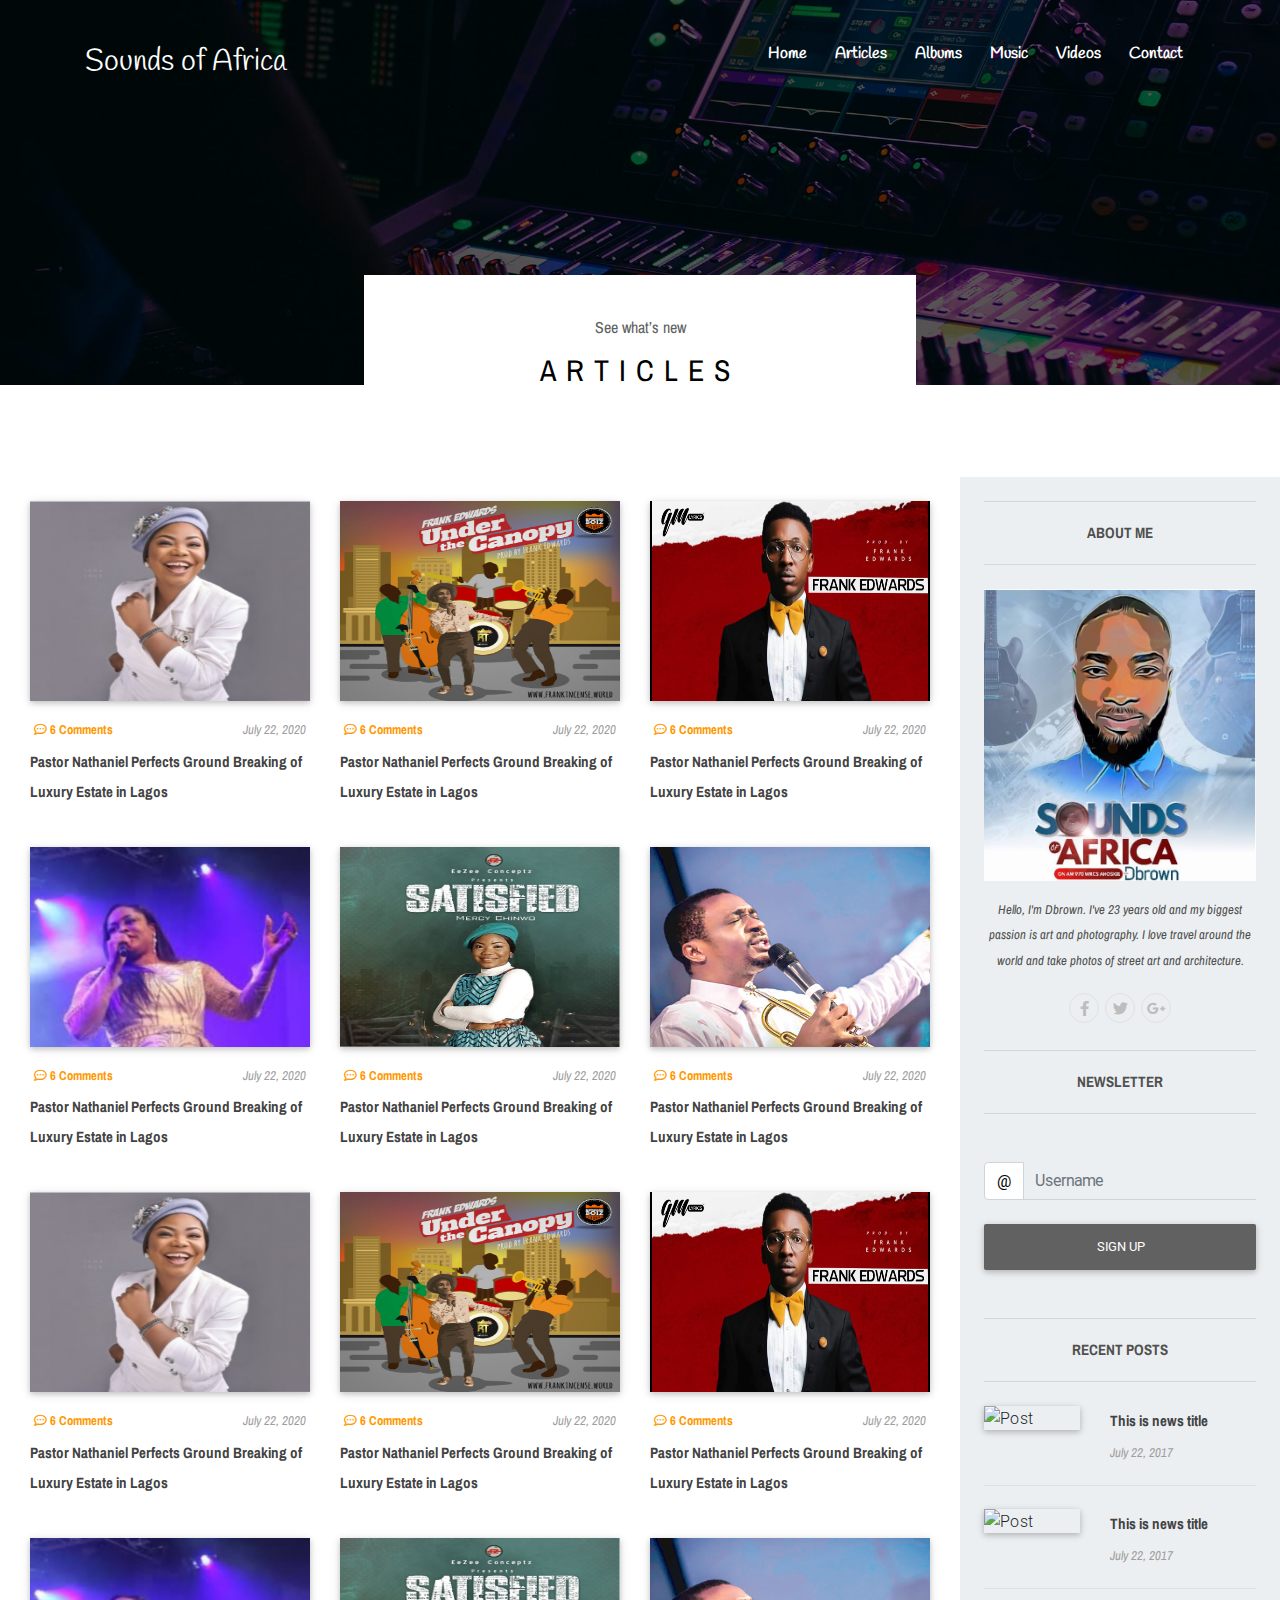
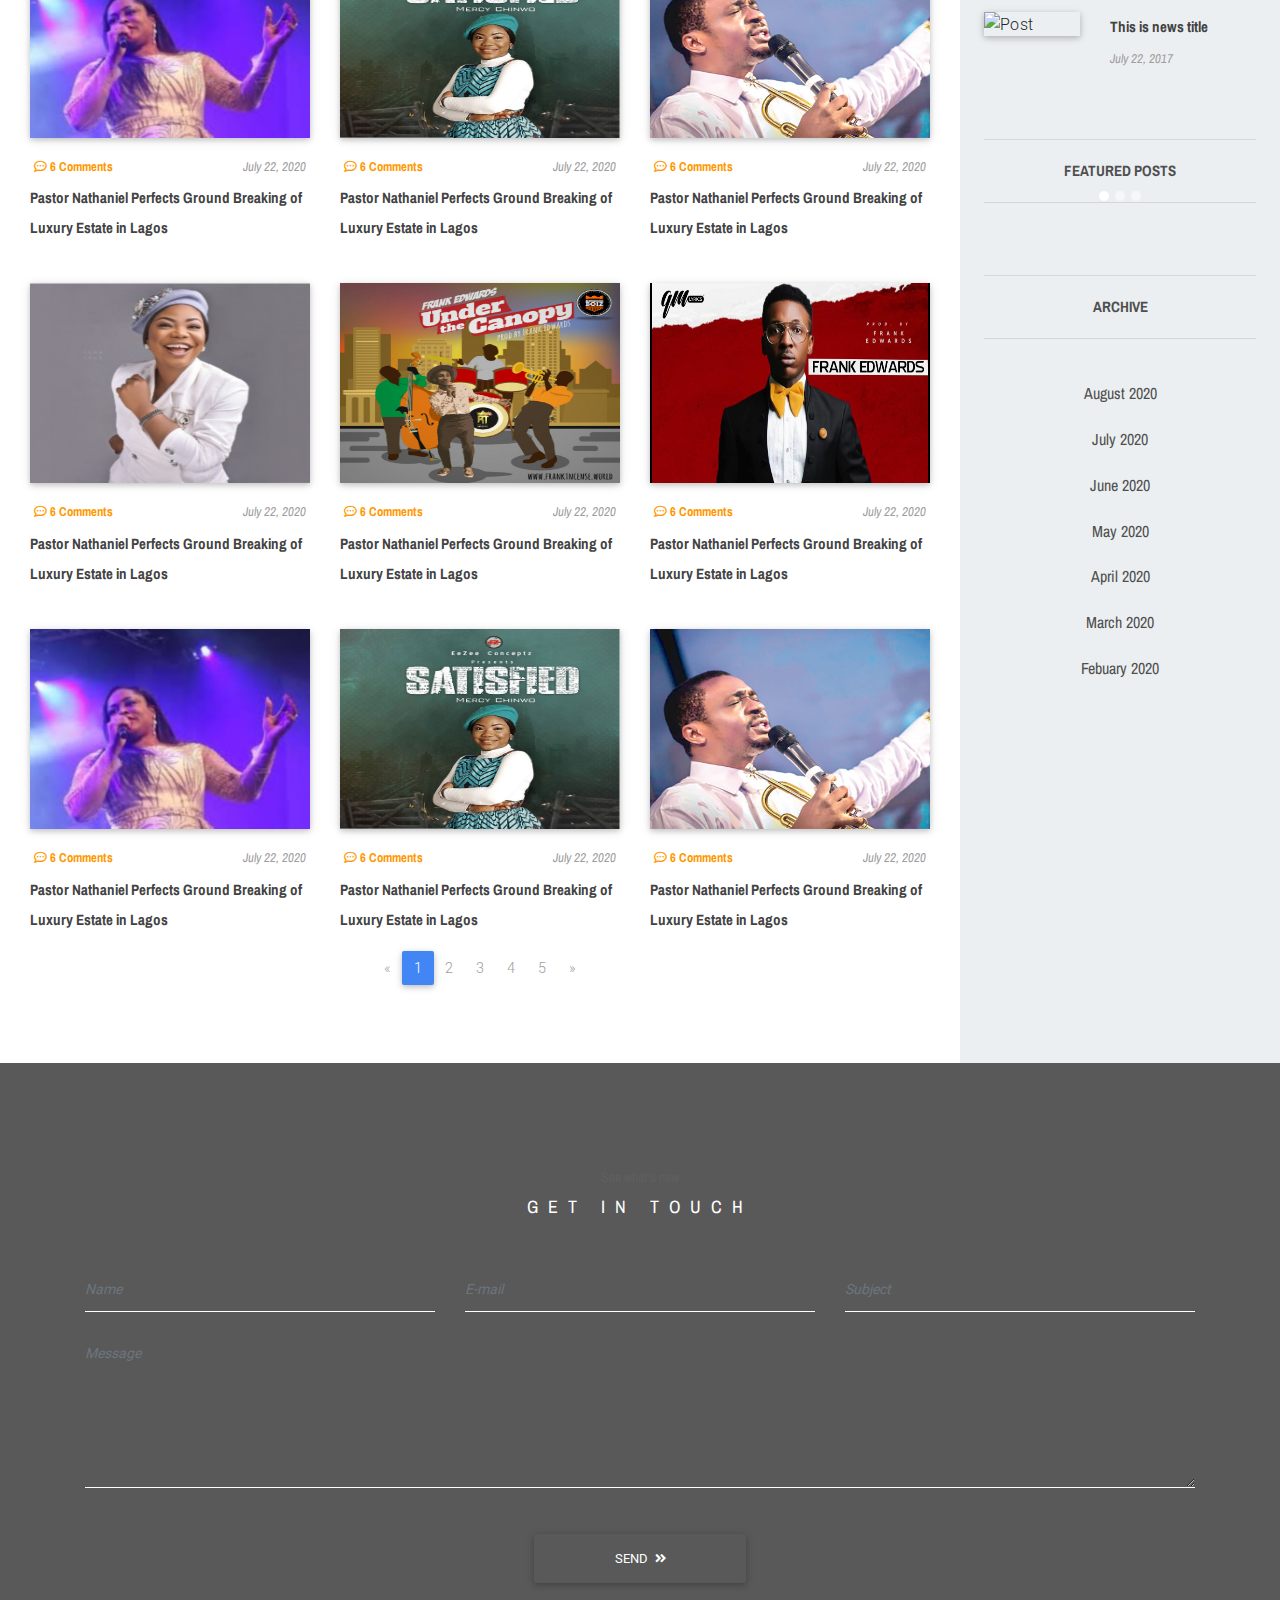
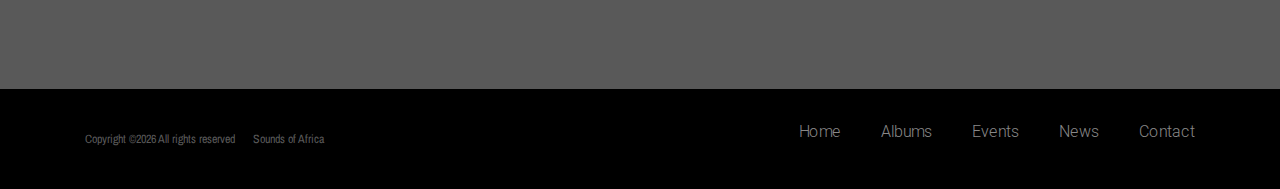
==== blog.html @ e7ff875e "African music site" ====
<!DOCTYPE html>
<html lang="en">

<head>
    <meta charset="UTF-8">
    <meta name="description" content="">
    <meta http-equiv="X-UA-Compatible" content="IE=edge">
    <meta name="viewport" content="width=device-width, initial-scale=1, shrink-to-fit=no">
    

    <!-- Title -->
    <title>Sounds of Africa</title>

    <!-- Favicon -->
    <link rel="icon" href="img/core-img/favicon.ico">

    <!-- Stylesheet -->
    <link rel="stylesheet" href="style.css">
	<link href="https://fonts.googleapis.com/css2?family=Handlee&display=swap" rel="stylesheet">
	 <!-- Font Awesome -->
  <link rel="stylesheet" href="https://use.fontawesome.com/releases/v5.11.2/css/all.css">
  <!-- Bootstrap core CSS -->
  <link href="css/bootstrap.min.css" rel="stylesheet">
  <!-- Material Design Bootstrap -->
  <link href="css/mdb.min.css" rel="stylesheet">

	<script src="https://cdnjs.cloudflare.com/ajax/libs/jquery/2.1.3/jquery.min.js"></script>
	<link href="https://fonts.googleapis.com/css2?family=Open+Sans&display=swap" rel="stylesheet">

</head>

<body style="overflow-x: hidden">
    <!-- Preloader -->
    <div class="preloader d-flex align-items-center justify-content-center">
        <div class="lds-ellipsis">
            <div></div>
            <div></div>
            <div></div>
            <div></div>
        </div>
    </div>

    <!-- ##### Header Area Start ##### -->
    <header class="header-area">
        <!-- Navbar Area -->
        <div class="soA-main-menu">
            <div class="classy-nav-container breakpoint-off">
                <div class="container">
                    <!-- Menu -->
                    <nav class="classy-navbar justify-content-between" id="soANav">

                        <!-- Nav brand -->
                        <a href="index.html" class="logo"><span style="width: 250px; color: white; font-size: 30px; font-family: 'Handlee', cursive;">Sounds of Africa</span></a>

                        <!-- Navbar Toggler -->
                        <div class="classy-navbar-toggler">
                            <span class="navbarToggler"><span></span><span></span><span></span></span>
                        </div>

                        <!-- Menu -->
                        <div class="classy-menu">

                            <!-- Close Button -->
                            <div class="classycloseIcon">
                                <div class="cross-wrap"><span class="top"></span><span class="bottom"></span></div>
                            </div>

                            <!-- Nav Start -->
                            <div class="classynav">
                                <ul >
                                    <li ><a href="index.html">Home</a></li>
                                    <li><a href="blog.html">Articles</a></li>
									<li><a href="albums-store.html">Albums</a></li>
<!--
                                    <li><a href="#">Pages</a>
                                        <ul class="dropdown">
                                            <li><a href="index.html">Home</a></li>
                                            <li><a href="albums-store.html">Albums</a></li>
                                            <li><a href="music.html">Events</a></li>
                                            <li><a href="blog.html">News</a></li>
                                            <li><a href="contact.html">Contact</a></li>
                                            <li><a href="elements.html">Elements</a></li>
                                            <li><a href="login.html">Login</a></li>
                                            <li><a href="#">Dropdown</a>
                                                <ul class="dropdown">
                                                    <li><a href="#">Even Dropdown</a></li>
                                                    <li><a href="#">Even Dropdown</a></li>
                                                    <li><a href="#">Even Dropdown</a></li>
                                                    <li><a href="#">Even Dropdown</a>
                                                        <ul class="dropdown">
                                                            <li><a href="#">Deeply Dropdown</a></li>
                                                            <li><a href="#">Deeply Dropdown</a></li>
                                                            <li><a href="#">Deeply Dropdown</a></li>
                                                            <li><a href="#">Deeply Dropdown</a></li>
                                                            <li><a href="#">Deeply Dropdown</a></li>
                                                        </ul>
                                                    </li>
                                                    <li><a href="#">Even Dropdown</a></li>
                                                </ul>
                                            </li>
                                        </ul>
                                    </li>
-->
                                    <li><a href="music.html">Music</a></li>
                                    <li><a href="videos.html">Videos</a></li>
                                    <li><a href="contact.html">Contact</a></li>
                                </ul>
								
								
<!--								removed-->

                            
                            </div>
                            <!-- Nav End -->

                        </div>
                    </nav>
                </div>
            </div>
        </div>
    </header>
    <!-- ##### Header Area End ##### -->

    <!-- ##### Breadcumb Area Start ##### -->
    <section class="breadcumb-area bg-img bg-overlay" style="background-image: url(img/bg-img/breadcumb3.jpg);">
        <div class="bradcumbContent">
            <p>See what’s new</p>
            <h2>Articles</h2>
        </div>
    </section>
    <!-- ##### Breadcumb Area End ##### -->

    <!-- ##### Blog Area Start ##### -->
    <div class="blog-area pt-4">
        <div class="container-fluid">
           
      <!-- Blog -->
      <div class="row mt-5 pt-3">

        <!-- Main listing -->
        <div class="col-lg-9 col-12 mt-1">

           <!-- Blog section -->
<div class="container blog">

      			
		  
				<div class="row text-left mb-2">
				
				
		<div class="blog-div col-xl-4 col-lg-4 col-md-4 col-sm-12">		
              <!-- Grid row -->
              <div class="row mt-4">

                <!-- Grid column -->
                <div class="col-6 col-lg-12 col-md-12 col-sm-6 ">

                  <!-- Image -->
                  <div class="view overlay z-depth-1 mb-3">
                    <img src="img/bg-img/a1.jpg" class="img-fluid" alt="Post">
                    <a href="blogpost.html">
                      <div class="mask rgba-white-slight"></div>
                    </a>
                  </div>

                </div>
                <!-- Grid column -->
				  
				 

                <!-- Second column -->
                <div class="col-6 col-lg-12 col-md-12 col-sm-6 mb-1 ">
					
					 <!-- Grid row -->
                <div class="row" style=" display: relative; ">

                  
                    <p class="orange-text text-left font-small font-weight-bold mb-1 spacing" style="margin-left: 6%">
                      <a>
                        <strong><i class="far fa-comment-dots" aria-hidden="true"></i> 6 Comments</strong>
                      </a>
                    </p>
                 
                    <p class=" font-small grey-text" style="position: absolute; right: 6%">
                      <em> July 22, 2020</em>
                    </p>
               

                </div>
                <!-- Grid row -->

                  <!-- Post data -->
                  <div class="">
                    <p class="mb-1">
                      <a href="blogpost.html" class="text-hover font-weight-bold">Pastor Nathaniel Perfects Ground Breaking of Luxury Estate in Lagos
</a>
                    </p>
                   
                  </div>

                </div>
                <!-- Second column -->

              </div>
			
			<hr class="pt-0 mt-0 d-lg-none d-md-none">
              <!-- Grid row -->
				</div>
					
					
					
					

        <div class="blog-div col-xl-4 col-lg-4 col-md-4 col-sm-12">		
              <!-- Grid row -->
              <div class="row mt-4">

                <!-- Grid column -->
                <div class="col-6 col-lg-12 col-md-12 col-sm-6 ">

                  <!-- Image -->
                  <div class="view overlay z-depth-1 mb-3">
                    <img src="img/bg-img/a3.jpg" class="img-fluid" alt="Post">
                    <a>
                      <div class="mask rgba-white-slight"></div>
                    </a>
                  </div>

                </div>
                <!-- Grid column -->
				  
				 

                <!-- Second column -->
                <div class="col-6 col-lg-12 col-md-12 col-sm-6 mb-1 ">
					
					 <!-- Grid row -->
                <div class="row" style=" display: relative; ">

                  
                    <p class="orange-text text-left font-small font-weight-bold mb-1 spacing" style="margin-left: 6%">
                      <a>
                        <strong><i class="far fa-comment-dots" aria-hidden="true"></i> 6 Comments</strong>
                      </a>
                    </p>
                 
                    <p class=" font-small grey-text" style="position: absolute; right: 6%">
                      <em> July 22, 2020</em>
                    </p>
               

                </div>
                <!-- Grid row -->

                  <!-- Post data -->
                  <div class="">
                    <p class="mb-1">
                      <a href="#!" class="text-hover font-weight-bold">Pastor Nathaniel Perfects Ground Breaking of Luxury Estate in Lagos
</a>
                    </p>
                   
                  </div>

                </div>
                <!-- Second column -->

              </div>
			
			<hr class="pt-0 mt-0 d-lg-none d-md-none">
              <!-- Grid row -->
				</div>
				
				
		<div class="blog-div col-xl-4 col-lg-4 col-md-4 col-sm-12">		
              <!-- Grid row -->
              <div class="row mt-4">

                <!-- Grid column -->
                <div class="col-6 col-lg-12 col-md-12 col-sm-6 ">

                  <!-- Image -->
                  <div class="view overlay z-depth-1 mb-3">
                    <img src="img/bg-img/Frank-Edwards.jpg" class="img-fluid" alt="Post">
                    <a>
                      <div class="mask rgba-white-slight"></div>
                    </a>
                  </div>

                </div>
                <!-- Grid column -->
				  
				 

                <!-- Second column -->
                <div class="col-6 col-lg-12 col-md-12 col-sm-6 mb-1 ">
					
					 <!-- Grid row -->
                <div class="row" style=" display: relative; ">

                  
                    <p class="orange-text text-left font-small font-weight-bold mb-1 spacing" style="margin-left: 6%">
                      <a>
                        <strong><i class="far fa-comment-dots" aria-hidden="true"></i> 6 Comments</strong>
                      </a>
                    </p>
                 
                    <p class=" font-small grey-text" style="position: absolute; right: 6%">
                      <em> July 22, 2020</em>
                    </p>
               

                </div>
                <!-- Grid row -->

                  <!-- Post data -->
                  <div class="">
                    <p class="mb-1">
                      <a href="#!" class="text-hover font-weight-bold">Pastor Nathaniel Perfects Ground Breaking of Luxury Estate in Lagos
</a>
                    </p>
                   
                  </div>

                </div>
                <!-- Second column -->

              </div>
			
			<hr class="pt-0 mt-0 d-lg-none d-md-none">
              <!-- Grid row -->
				</div>

   

              </div>
            
              <!-- Grid row -->
		  
		 
				<div class="row text-left mb-2">
				
				
		<div class="blog-div col-xl-4 col-lg-4 col-md-4 col-sm-12">		
              <!-- Grid row -->
              <div class="row mt-4">

                <!-- Grid column -->
                <div class="col-6 col-lg-12 col-md-12 col-sm-6 ">

                  <!-- Image -->
                  <div class="view overlay z-depth-1 mb-3">
                    <img src="img/bg-img/a2.jpg" class="img-fluid" alt="Post">
                    <a>
                      <div class="mask rgba-white-slight"></div>
                    </a>
                  </div>

                </div>
                <!-- Grid column -->
				  
				 

                <!-- Second column -->
                <div class="col-6 col-lg-12 col-md-12 col-sm-6 mb-1 ">
					
					 <!-- Grid row -->
                <div class="row" style=" display: relative; ">

                  
                     <p class="orange-text text-left font-small font-weight-bold mb-1 spacing" style="margin-left: 6%">
                      <a>
                        <strong><i class="far fa-comment-dots" aria-hidden="true"></i> 6 Comments</strong>
                      </a>
                    </p>
                 
                    <p class=" font-small grey-text" style="position: absolute; right: 6%">
                      <em> July 22, 2020</em>
                    </p>
               

                </div>
                <!-- Grid row -->

                  <!-- Post data -->
                  <div class="">
                    <p class="mb-1">
                      <a href="#!" class="text-hover font-weight-bold">Pastor Nathaniel Perfects Ground Breaking of Luxury Estate in Lagos
</a>
                    </p>
                   
                  </div>

                </div>
                <!-- Second column -->

              </div>
			
			<hr class="pt-0 mt-0 d-lg-none d-md-none">
              <!-- Grid row -->
				</div>
					
					
					
					

        <div class="blog-div col-xl-4 col-lg-4 col-md-4 col-sm-12">		
              <!-- Grid row -->
              <div class="row mt-4">

                <!-- Grid column -->
                <div class="col-6 col-lg-12 col-md-12 col-sm-6 ">

                  <!-- Image -->
                  <div class="view overlay z-depth-1 mb-3">
                    <img src="img/bg-img/ALBUM-Mercy-Chinwo-SATISFIED.jpg" class="img-fluid" alt="Post">
                    <a>
                      <div class="mask rgba-white-slight"></div>
                    </a>
                  </div>

                </div>
                <!-- Grid column -->
				  
				 

                <!-- Second column -->
                <div class="col-6 col-lg-12 col-md-12 col-sm-6 mb-1 ">
					
					 <!-- Grid row -->
                <div class="row" style=" display: relative; ">

                  
                    <p class="orange-text text-left font-small font-weight-bold mb-1 spacing" style="margin-left: 6%">
                      <a>
                        <strong><i class="far fa-comment-dots" aria-hidden="true"></i> 6 Comments</strong>
                      </a>
                    </p>
                 
                    <p class=" font-small grey-text" style="position: absolute; right: 6%">
                      <em> July 22, 2020</em>
                    </p>
               

                </div>
                <!-- Grid row -->

                  <!-- Post data -->
                  <div class="">
                    <p class="mb-1">
                      <a href="#!" class="text-hover font-weight-bold">Pastor Nathaniel Perfects Ground Breaking of Luxury Estate in Lagos
</a>
                    </p>
                   
                  </div>

                </div>
                <!-- Second column -->

              </div>
			
			<hr class="pt-0 mt-0 d-lg-none d-md-none">
              <!-- Grid row -->
				</div>
				
				
		<div class="blog-div col-xl-4 col-lg-4 col-md-4 col-sm-12">		
              <!-- Grid row -->
              <div class="row mt-4">

                <!-- Grid column -->
                <div class="col-6 col-lg-12 col-md-12 col-sm-6 ">

                  <!-- Image -->
                  <div class="view overlay z-depth-1 mb-3">
                    <img src="img/bg-img/Nathaniel-Bassey.jpg" class="img-fluid" alt="Post">
                    <a>
                      <div class="mask rgba-white-slight"></div>
                    </a>
                  </div>

                </div>
                <!-- Grid column -->
				  
				 

                <!-- Second column -->
                <div class="col-6 col-lg-12 col-md-12 col-sm-6 mb-1 ">
					
					 <!-- Grid row -->
                <div class="row" style=" display: relative; ">

                  
                     <p class="orange-text text-left font-small font-weight-bold mb-1 spacing" style="margin-left: 6%">
                      <a>
                        <strong><i class="far fa-comment-dots" aria-hidden="true"></i> 6 Comments</strong>
                      </a>
                    </p>
                 
                    <p class=" font-small grey-text" style="position: absolute; right: 6%">
                      <em> July 22, 2020</em>
                    </p>
               

                </div>
                <!-- Grid row -->

                  <!-- Post data -->
                  <div class="">
                    <p class="mb-1">
                      <a href="#!" class="text-hover font-weight-bold">Pastor Nathaniel Perfects Ground Breaking of Luxury Estate in Lagos
</a>
                    </p>
                   
                  </div>

                </div>
                <!-- Second column -->

              </div>
			
			<hr class="pt-0 mt-0 d-lg-none d-md-none">
              <!-- Grid row -->
				</div>

   

              </div>
            
              <!-- Grid row -->
				<div class="row text-left mb-2">
				
				
		<div class="blog-div col-xl-4 col-lg-4 col-md-4 col-sm-12">		
              <!-- Grid row -->
              <div class="row mt-4">

                <!-- Grid column -->
                <div class="col-6 col-lg-12 col-md-12 col-sm-6 ">

                  <!-- Image -->
                  <div class="view overlay z-depth-1 mb-3">
                    <img src="img/bg-img/a1.jpg" class="img-fluid" alt="Post">
                    <a>
                      <div class="mask rgba-white-slight"></div>
                    </a>
                  </div>

                </div>
                <!-- Grid column -->
				  
				 

                <!-- Second column -->
                <div class="col-6 col-lg-12 col-md-12 col-sm-6 mb-1 ">
					
					 <!-- Grid row -->
                <div class="row" style=" display: relative; ">

                  
                    <p class="orange-text text-left font-small font-weight-bold mb-1 spacing" style="margin-left: 6%">
                      <a>
                        <strong><i class="far fa-comment-dots" aria-hidden="true"></i> 6 Comments</strong>
                      </a>
                    </p>
                 
                    <p class=" font-small grey-text" style="position: absolute; right: 6%">
                      <em> July 22, 2020</em>
                    </p>
               

                </div>
                <!-- Grid row -->

                  <!-- Post data -->
                  <div class="">
                    <p class="mb-1">
                      <a href="#!" class="text-hover font-weight-bold">Pastor Nathaniel Perfects Ground Breaking of Luxury Estate in Lagos
</a>
                    </p>
                   
                  </div>

                </div>
                <!-- Second column -->

              </div>
			
			<hr class="pt-0 mt-0 d-lg-none d-md-none">
              <!-- Grid row -->
				</div>
					
					
					
					

        <div class="blog-div col-xl-4 col-lg-4 col-md-4 col-sm-12">		
              <!-- Grid row -->
              <div class="row mt-4">

                <!-- Grid column -->
                <div class="col-6 col-lg-12 col-md-12 col-sm-6 ">

                  <!-- Image -->
                  <div class="view overlay z-depth-1 mb-3">
                    <img src="img/bg-img/a3.jpg" class="img-fluid" alt="Post">
                    <a>
                      <div class="mask rgba-white-slight"></div>
                    </a>
                  </div>

                </div>
                <!-- Grid column -->
				  
				 

                <!-- Second column -->
                <div class="col-6 col-lg-12 col-md-12 col-sm-6 mb-1 ">
					
					 <!-- Grid row -->
                <div class="row" style=" display: relative; ">

                  
                    <p class="orange-text text-left font-small font-weight-bold mb-1 spacing" style="margin-left: 6%">
                      <a>
                        <strong><i class="far fa-comment-dots" aria-hidden="true"></i> 6 Comments</strong>
                      </a>
                    </p>
                 
                    <p class=" font-small grey-text" style="position: absolute; right: 6%">
                      <em> July 22, 2020</em>
                    </p>
               

                </div>
                <!-- Grid row -->

                  <!-- Post data -->
                  <div class="">
                    <p class="mb-1">
                      <a href="#!" class="text-hover font-weight-bold">Pastor Nathaniel Perfects Ground Breaking of Luxury Estate in Lagos
</a>
                    </p>
                   
                  </div>

                </div>
                <!-- Second column -->

              </div>
			
			<hr class="pt-0 mt-0 d-lg-none d-md-none">
              <!-- Grid row -->
				</div>
				
				
		<div class="blog-div col-xl-4 col-lg-4 col-md-4 col-sm-12">		
              <!-- Grid row -->
              <div class="row mt-4">

                <!-- Grid column -->
                <div class="col-6 col-lg-12 col-md-12 col-sm-6 ">

                  <!-- Image -->
                  <div class="view overlay z-depth-1 mb-3">
                    <img src="img/bg-img/Frank-Edwards.jpg" class="img-fluid" alt="Post">
                    <a>
                      <div class="mask rgba-white-slight"></div>
                    </a>
                  </div>

                </div>
                <!-- Grid column -->
				  
				 

                <!-- Second column -->
                <div class="col-6 col-lg-12 col-md-12 col-sm-6 mb-1 ">
					
					 <!-- Grid row -->
                <div class="row" style=" display: relative; ">

                  
                    <p class="orange-text text-left font-small font-weight-bold mb-1 spacing" style="margin-left: 6%">
                      <a>
                        <strong><i class="far fa-comment-dots" aria-hidden="true"></i> 6 Comments</strong>
                      </a>
                    </p>
                 
                    <p class=" font-small grey-text" style="position: absolute; right: 6%">
                      <em> July 22, 2020</em>
                    </p>
               

                </div>
                <!-- Grid row -->

                  <!-- Post data -->
                  <div class="">
                    <p class="mb-1">
                      <a href="#!" class="text-hover font-weight-bold">Pastor Nathaniel Perfects Ground Breaking of Luxury Estate in Lagos
</a>
                    </p>
                   
                  </div>

                </div>
                <!-- Second column -->

              </div>
			
			<hr class="pt-0 mt-0 d-lg-none d-md-none">
              <!-- Grid row -->
				</div>

   

              </div>
            
              <!-- Grid row -->
		  
		 
				<div class="row text-left mb-2">
				
				
		<div class="blog-div col-xl-4 col-lg-4 col-md-4 col-sm-12">		
              <!-- Grid row -->
              <div class="row mt-4">

                <!-- Grid column -->
                <div class="col-6 col-lg-12 col-md-12 col-sm-6 ">

                  <!-- Image -->
                  <div class="view overlay z-depth-1 mb-3">
                    <img src="img/bg-img/a2.jpg" class="img-fluid" alt="Post">
                    <a>
                      <div class="mask rgba-white-slight"></div>
                    </a>
                  </div>

                </div>
                <!-- Grid column -->
				  
				 

                <!-- Second column -->
                <div class="col-6 col-lg-12 col-md-12 col-sm-6 mb-1 ">
					
					 <!-- Grid row -->
                <div class="row" style=" display: relative; ">

                  
                     <p class="orange-text text-left font-small font-weight-bold mb-1 spacing" style="margin-left: 6%">
                      <a>
                        <strong><i class="far fa-comment-dots" aria-hidden="true"></i> 6 Comments</strong>
                      </a>
                    </p>
                 
                    <p class=" font-small grey-text" style="position: absolute; right: 6%">
                      <em> July 22, 2020</em>
                    </p>
               

                </div>
                <!-- Grid row -->

                  <!-- Post data -->
                  <div class="">
                    <p class="mb-1">
                      <a href="#!" class="text-hover font-weight-bold">Pastor Nathaniel Perfects Ground Breaking of Luxury Estate in Lagos
</a>
                    </p>
                   
                  </div>

                </div>
                <!-- Second column -->

              </div>
			
			<hr class="pt-0 mt-0 d-lg-none d-md-none">
              <!-- Grid row -->
				</div>
					
					
					
					

        <div class="blog-div col-xl-4 col-lg-4 col-md-4 col-sm-12">		
              <!-- Grid row -->
              <div class="row mt-4">

                <!-- Grid column -->
                <div class="col-6 col-lg-12 col-md-12 col-sm-6 ">

                  <!-- Image -->
                  <div class="view overlay z-depth-1 mb-3">
                    <img src="img/bg-img/ALBUM-Mercy-Chinwo-SATISFIED.jpg" class="img-fluid" alt="Post">
                    <a>
                      <div class="mask rgba-white-slight"></div>
                    </a>
                  </div>

                </div>
                <!-- Grid column -->
				  
				 

                <!-- Second column -->
                <div class="col-6 col-lg-12 col-md-12 col-sm-6 mb-1 ">
					
					 <!-- Grid row -->
                <div class="row" style=" display: relative; ">

                  
                    <p class="orange-text text-left font-small font-weight-bold mb-1 spacing" style="margin-left: 6%">
                      <a>
                        <strong><i class="far fa-comment-dots" aria-hidden="true"></i> 6 Comments</strong>
                      </a>
                    </p>
                 
                    <p class=" font-small grey-text" style="position: absolute; right: 6%">
                      <em> July 22, 2020</em>
                    </p>
               

                </div>
                <!-- Grid row -->

                  <!-- Post data -->
                  <div class="">
                    <p class="mb-1">
                      <a href="#!" class="text-hover font-weight-bold">Pastor Nathaniel Perfects Ground Breaking of Luxury Estate in Lagos
</a>
                    </p>
                   
                  </div>

                </div>
                <!-- Second column -->

              </div>
			
			<hr class="pt-0 mt-0 d-lg-none d-md-none">
              <!-- Grid row -->
				</div>
				
				
		<div class="blog-div col-xl-4 col-lg-4 col-md-4 col-sm-12">		
              <!-- Grid row -->
              <div class="row mt-4">

                <!-- Grid column -->
                <div class="col-6 col-lg-12 col-md-12 col-sm-6 ">

                  <!-- Image -->
                  <div class="view overlay z-depth-1 mb-3">
                    <img src="img/bg-img/Nathaniel-Bassey.jpg" class="img-fluid" alt="Post">
                    <a>
                      <div class="mask rgba-white-slight"></div>
                    </a>
                  </div>

                </div>
                <!-- Grid column -->
				  
				 

                <!-- Second column -->
                <div class="col-6 col-lg-12 col-md-12 col-sm-6 mb-1 ">
					
					 <!-- Grid row -->
                <div class="row" style=" display: relative; ">

                  
                     <p class="orange-text text-left font-small font-weight-bold mb-1 spacing" style="margin-left: 6%">
                      <a>
                        <strong><i class="far fa-comment-dots" aria-hidden="true"></i> 6 Comments</strong>
                      </a>
                    </p>
                 
                    <p class=" font-small grey-text" style="position: absolute; right: 6%">
                      <em> July 22, 2020</em>
                    </p>
               

                </div>
                <!-- Grid row -->

                  <!-- Post data -->
                  <div class="">
                    <p class="mb-1">
                      <a href="#!" class="text-hover font-weight-bold">Pastor Nathaniel Perfects Ground Breaking of Luxury Estate in Lagos
</a>
                    </p>
                   
                  </div>

                </div>
                <!-- Second column -->

              </div>
			
			<hr class="pt-0 mt-0 d-lg-none d-md-none">
              <!-- Grid row -->
				</div>

   

              </div>
            
              <!-- Grid row -->
		  
              <!-- Grid row -->
				<div class="row text-left mb-2">
				
				
		<div class="blog-div col-xl-4 col-lg-4 col-md-4 col-sm-12">		
              <!-- Grid row -->
              <div class="row mt-4">

                <!-- Grid column -->
                <div class="col-6 col-lg-12 col-md-12 col-sm-6 ">

                  <!-- Image -->
                  <div class="view overlay z-depth-1 mb-3">
                    <img src="img/bg-img/a1.jpg" class="img-fluid" alt="Post">
                    <a>
                      <div class="mask rgba-white-slight"></div>
                    </a>
                  </div>

                </div>
                <!-- Grid column -->
				  
				 

                <!-- Second column -->
                <div class="col-6 col-lg-12 col-md-12 col-sm-6 mb-1 ">
					
					 <!-- Grid row -->
                <div class="row" style=" display: relative; ">

                  
                    <p class="orange-text text-left font-small font-weight-bold mb-1 spacing" style="margin-left: 6%">
                      <a>
                        <strong><i class="far fa-comment-dots" aria-hidden="true"></i> 6 Comments</strong>
                      </a>
                    </p>
                 
                    <p class=" font-small grey-text" style="position: absolute; right: 6%">
                      <em> July 22, 2020</em>
                    </p>
               

                </div>
                <!-- Grid row -->

                  <!-- Post data -->
                  <div class="">
                    <p class="mb-1">
                      <a href="#!" class="text-hover font-weight-bold">Pastor Nathaniel Perfects Ground Breaking of Luxury Estate in Lagos
</a>
                    </p>
                   
                  </div>

                </div>
                <!-- Second column -->

              </div>
			
			<hr class="pt-0 mt-0 d-lg-none d-md-none">
              <!-- Grid row -->
				</div>
					
					
					
					

        <div class="blog-div col-xl-4 col-lg-4 col-md-4 col-sm-12">		
              <!-- Grid row -->
              <div class="row mt-4">

                <!-- Grid column -->
                <div class="col-6 col-lg-12 col-md-12 col-sm-6 ">

                  <!-- Image -->
                  <div class="view overlay z-depth-1 mb-3">
                    <img src="img/bg-img/a3.jpg" class="img-fluid" alt="Post">
                    <a>
                      <div class="mask rgba-white-slight"></div>
                    </a>
                  </div>

                </div>
                <!-- Grid column -->
				  
				 

                <!-- Second column -->
                <div class="col-6 col-lg-12 col-md-12 col-sm-6 mb-1 ">
					
					 <!-- Grid row -->
                <div class="row" style=" display: relative; ">

                  
                    <p class="orange-text text-left font-small font-weight-bold mb-1 spacing" style="margin-left: 6%">
                      <a>
                        <strong><i class="far fa-comment-dots" aria-hidden="true"></i> 6 Comments</strong>
                      </a>
                    </p>
                 
                    <p class=" font-small grey-text" style="position: absolute; right: 6%">
                      <em> July 22, 2020</em>
                    </p>
               

                </div>
                <!-- Grid row -->

                  <!-- Post data -->
                  <div class="">
                    <p class="mb-1">
                      <a href="#!" class="text-hover font-weight-bold">Pastor Nathaniel Perfects Ground Breaking of Luxury Estate in Lagos
</a>
                    </p>
                   
                  </div>

                </div>
                <!-- Second column -->

              </div>
			
			<hr class="pt-0 mt-0 d-lg-none d-md-none">
              <!-- Grid row -->
				</div>
				
				
		<div class="blog-div col-xl-4 col-lg-4 col-md-4 col-sm-12">		
              <!-- Grid row -->
              <div class="row mt-4">

                <!-- Grid column -->
                <div class="col-6 col-lg-12 col-md-12 col-sm-6 ">

                  <!-- Image -->
                  <div class="view overlay z-depth-1 mb-3">
                    <img src="img/bg-img/Frank-Edwards.jpg" class="img-fluid" alt="Post">
                    <a>
                      <div class="mask rgba-white-slight"></div>
                    </a>
                  </div>

                </div>
                <!-- Grid column -->
				  
				 

                <!-- Second column -->
                <div class="col-6 col-lg-12 col-md-12 col-sm-6 mb-1 ">
					
					 <!-- Grid row -->
                <div class="row" style=" display: relative; ">

                  
                    <p class="orange-text text-left font-small font-weight-bold mb-1 spacing" style="margin-left: 6%">
                      <a>
                        <strong><i class="far fa-comment-dots" aria-hidden="true"></i> 6 Comments</strong>
                      </a>
                    </p>
                 
                    <p class=" font-small grey-text" style="position: absolute; right: 6%">
                      <em> July 22, 2020</em>
                    </p>
               

                </div>
                <!-- Grid row -->

                  <!-- Post data -->
                  <div class="">
                    <p class="mb-1">
                      <a href="#!" class="text-hover font-weight-bold">Pastor Nathaniel Perfects Ground Breaking of Luxury Estate in Lagos
</a>
                    </p>
                   
                  </div>

                </div>
                <!-- Second column -->

              </div>
			
			<hr class="pt-0 mt-0 d-lg-none d-md-none">
              <!-- Grid row -->
				</div>

   

              </div>
            
              <!-- Grid row -->
		  
		 
				<div class="row text-left mb-2">
				
				
		<div class="blog-div col-xl-4 col-lg-4 col-md-4 col-sm-12">		
              <!-- Grid row -->
              <div class="row mt-4">

                <!-- Grid column -->
                <div class="col-6 col-lg-12 col-md-12 col-sm-6 ">

                  <!-- Image -->
                  <div class="view overlay z-depth-1 mb-3">
                    <img src="img/bg-img/a2.jpg" class="img-fluid" alt="Post">
                    <a>
                      <div class="mask rgba-white-slight"></div>
                    </a>
                  </div>

                </div>
                <!-- Grid column -->
				  
				 

                <!-- Second column -->
                <div class="col-6 col-lg-12 col-md-12 col-sm-6 mb-1 ">
					
					 <!-- Grid row -->
                <div class="row" style=" display: relative; ">

                  
                     <p class="orange-text text-left font-small font-weight-bold mb-1 spacing" style="margin-left: 6%">
                      <a>
                        <strong><i class="far fa-comment-dots" aria-hidden="true"></i> 6 Comments</strong>
                      </a>
                    </p>
                 
                    <p class=" font-small grey-text" style="position: absolute; right: 6%">
                      <em> July 22, 2020</em>
                    </p>
               

                </div>
                <!-- Grid row -->

                  <!-- Post data -->
                  <div class="">
                    <p class="mb-1">
                      <a href="#!" class="text-hover font-weight-bold">Pastor Nathaniel Perfects Ground Breaking of Luxury Estate in Lagos
</a>
                    </p>
                   
                  </div>

                </div>
                <!-- Second column -->

              </div>
			
			<hr class="pt-0 mt-0 d-lg-none d-md-none">
              <!-- Grid row -->
				</div>
					
					
					
					

        <div class="blog-div col-xl-4 col-lg-4 col-md-4 col-sm-12">		
              <!-- Grid row -->
              <div class="row mt-4">

                <!-- Grid column -->
                <div class="col-6 col-lg-12 col-md-12 col-sm-6 ">

                  <!-- Image -->
                  <div class="view overlay z-depth-1 mb-3">
                    <img src="img/bg-img/ALBUM-Mercy-Chinwo-SATISFIED.jpg" class="img-fluid" alt="Post">
                    <a>
                      <div class="mask rgba-white-slight"></div>
                    </a>
                  </div>

                </div>
                <!-- Grid column -->
				  
				 

                <!-- Second column -->
                <div class="col-6 col-lg-12 col-md-12 col-sm-6 mb-1 ">
					
					 <!-- Grid row -->
                <div class="row" style=" display: relative; ">

                  
                    <p class="orange-text text-left font-small font-weight-bold mb-1 spacing" style="margin-left: 6%">
                      <a>
                        <strong><i class="far fa-comment-dots" aria-hidden="true"></i> 6 Comments</strong>
                      </a>
                    </p>
                 
                    <p class=" font-small grey-text" style="position: absolute; right: 6%">
                      <em> July 22, 2020</em>
                    </p>
               

                </div>
                <!-- Grid row -->

                  <!-- Post data -->
                  <div class="">
                    <p class="mb-1">
                      <a href="#!" class="text-hover font-weight-bold">Pastor Nathaniel Perfects Ground Breaking of Luxury Estate in Lagos
</a>
                    </p>
                   
                  </div>

                </div>
                <!-- Second column -->

              </div>
			
			<hr class="pt-0 mt-0 d-lg-none d-md-none">
              <!-- Grid row -->
				</div>
				
				
		<div class="blog-div col-xl-4 col-lg-4 col-md-4 col-sm-12">		
              <!-- Grid row -->
              <div class="row mt-4">

                <!-- Grid column -->
                <div class="col-6 col-lg-12 col-md-12 col-sm-6 ">

                  <!-- Image -->
                  <div class="view overlay z-depth-1 mb-3">
                    <img src="img/bg-img/Nathaniel-Bassey.jpg" class="img-fluid" alt="Post">
                    <a>
                      <div class="mask rgba-white-slight"></div>
                    </a>
                  </div>

                </div>
                <!-- Grid column -->
				  
				 

                <!-- Second column -->
                <div class="col-6 col-lg-12 col-md-12 col-sm-6 mb-1 ">
					
					 <!-- Grid row -->
                <div class="row" style=" display: relative; ">

                  
                     <p class="orange-text text-left font-small font-weight-bold mb-1 spacing" style="margin-left: 6%">
                      <a>
                        <strong><i class="far fa-comment-dots" aria-hidden="true"></i> 6 Comments</strong>
                      </a>
                    </p>
                 
                    <p class=" font-small grey-text" style="position: absolute; right: 6%">
                      <em> July 22, 2020</em>
                    </p>
               

                </div>
                <!-- Grid row -->

                  <!-- Post data -->
                  <div class="">
                    <p class="mb-1">
                      <a href="#!" class="text-hover font-weight-bold">Pastor Nathaniel Perfects Ground Breaking of Luxury Estate in Lagos
</a>
                    </p>
                   
                  </div>

                </div>
                <!-- Second column -->

              </div>
			
			<hr class="pt-0 mt-0 d-lg-none d-md-none">
              <!-- Grid row -->
				</div>

   

              </div>
            
              <!-- Grid row -->
		  
		 	
				

            </div>
            <!-- Grid column -->
    <!-- Blog section -->

          <!-- Pagination dark grey -->
          <nav class="mb-5 pb-2">
            <ul class="pagination pg-darkgrey flex-center">
              <!-- Arrow left -->
              <li class="page-item">
                <a class="page-link grey-text" aria-label="Previous">
                  <span aria-hidden="true">&laquo;</span>
                  <span class="sr-only">Previous</span>
                </a>
              </li>

              <!-- Numbers -->
              <li class="page-item active">
                <a class="page-link">1</a>
              </li>
              <li class="page-item">
                <a class="page-link grey-text">2</a>
              </li>
              <li class="page-item">
                <a class="page-link grey-text">3</a>
              </li>
              <li class="page-item">
                <a class="page-link grey-text">4</a>
              </li>
              <li class="page-item">
                <a class="page-link grey-text">5</a>
              </li>

              <!-- Arrow right -->
              <li class="page-item">
                <a class="page-link grey-text" aria-label="Next">
                  <span aria-hidden="true">&raquo;</span>
                  <span class="sr-only">Next</span>
                </a>
              </li>
            </ul>
          </nav>
          <!-- Pagination dark grey -->

        </div>
        <!-- Main listing -->

        <!-- Sidebar -->
        <div class="col-lg-3 col-12 px-4 mt-1 blue-grey lighten-5">

          <!-- Author -->
          <section class="mb-4">

            <hr class="mt-4">
            <p class="font-weight-bold dark-grey-text text-center spacing">
              <strong>ABOUT ME</strong>
            </p>
            <hr>

            <!-- Avatar -->
            <div class="flex-center mt-4">
              <img src="img/bg-img/mypic2.jpg" class="img-fluid img-author">
            </div>

            <!-- Description -->
            <p class="mt-3 dark-grey-text font-small text-center">
              <em>Hello, I'm Dbrown. I've 23 years old and my biggest passion is art and photography. I love
                travel around the world and take photos of street art and architecture.</em>
            </p>

            <ul class="list-unstyled list-inline-item circle-icons list-unstyled flex-center">
              <!-- Facebook -->
              <li>
                <a class="fb-ic">
                  <i class="fab fa-facebook-f"> </i>
                </a>
              </li>
              <!-- Twitter -->
              <li>
                <a class="tw-ic">
                  <i class="fab fa-twitter"> </i>
                </a>
              </li>
              <!-- Google + -->
              <li>
                <a class="gplus-ic">
                  <i class="fab fa-google-plus-g"> </i>
                </a>
              </li>
            </ul>

          </section>
          <!-- Author -->

         

          <!-- Title -->
          <hr>
          <p class="font-weight-bold dark-grey-text text-center spacing">
            <strong>NEWSLETTER</strong>
          </p>
          <hr>

          <!-- Newsletter -->
          <section class="mb-5">

            <!-- Grid row -->
            <div class="row mt-4">

              <!-- Grid column -->
              <div class="col-md-12">

                <div class="input-group md-form form-sm form-3 pl-0">
                  <div class="input-group-prepend">
                    <span class="input-group-text white black-text" id="basic-addon9">@</span>
                  </div>
                  <input type="text" class="form-control mt-0 black-border rgba-white-strong" placeholder="Username"
                    aria-describedby="basic-addon9">
                </div>

                <button type="button" class="btn btn-grey btn-block mt-4">Sign up</button>

              </div>
              <!-- Grid column -->

            </div>
            <!-- Grid row -->

          </section>
          <!-- Newsletter -->

          <!-- Title -->
          <hr>
          <p class="font-weight-bold dark-grey-text text-center spacing">
            <strong>RECENT POSTS</strong>
          </p>
          <hr>
          <!-- Section: Recent posts -->
          <section class="section mb-5">

            <div class="post-border">

              <!-- Grid row -->
              <div class="row mt-4">

                <!-- Grid column -->
                <div class="col-5">

                  <!-- Image -->
                  <div class="view overlay z-depth-1 mb-3">
                    <img src="https://mdbootstrap.com/img/Photos/Others/project1.jpg" class="img-fluid" alt="Post">
                    <a>
                      <div class="mask rgba-white-slight"></div>
                    </a>
                  </div>

                </div>
                <!-- Grid column -->

                <!-- Second column -->
                <div class="col-7 mb-1">

                  <!-- Post data -->
                  <div class="">
                    <p class="mb-1">
                      <a href="#!" class="text-hover font-weight-bold">This is news title</a>
                    </p>
                    <p class="font-small grey-text">
                      <em>July 22, 2017</em>
                    </p>
                  </div>

                </div>
                <!-- Second column -->

              </div>
              <!-- Grid row -->

            </div>

            <div class="post-border">

              <!-- Grid row -->
              <div class="row">

                <!-- Grid column -->
                <div class="col-5">

                  <!-- Image -->
                  <div class="view overlay z-depth-1 mb-3">
                    <img src="https://mdbootstrap.com/img/Photos/Others/photo3.jpg" class="img-fluid" alt="Post">
                    <a>
                      <div class="mask rgba-white-slight"></div>
                    </a>
                  </div>

                </div>
                <!-- Grid column -->

                <!-- Second column -->
                <div class="col-7 mb-1">

                  <!-- Post data -->
                  <div class="">
                    <p class="mb-1">
                      <a href="#!" class="text-hover font-weight-bold">This is news title</a>
                    </p>
                    <p class="font-small grey-text">
                      <em>July 22, 2017</em>
                    </p>

                  </div>

                </div>
                <!-- Second column -->

              </div>
              <!-- Grid row -->

            </div>

            <div class="post-border">

              <!-- Grid row -->
              <div class="row">

                <!-- Grid column -->
                <div class="col-5">

                  <!-- Image -->
                  <div class="view overlay z-depth-1 mb-3">
                    <img src="https://mdbootstrap.com/img/Photos/Others/photo6.jpg" class="img-fluid" alt="Post">
                    <a>
                      <div class="mask rgba-white-slight"></div>
                    </a>
                  </div>

                </div>
                <!-- Grid column -->

                <!-- Second column -->
                <div class="col-7 mb-1">

                  <!-- Post data -->
                  <div class="">
                    <p class="mb-1">
                      <a href="#!" class="text-hover font-weight-bold">This is news title</a>
                    </p>
                    <p class="font-small grey-text">
                      <em>July 22, 2017</em>
                    </p>
                  </div>

                </div>
                <!-- Second column -->

              </div>
              <!-- Grid row -->

            </div>


          </section>
          <!-- Section: Recent posts -->

          <!-- Title -->
          <hr>
          <p class="font-weight-bold dark-grey-text text-center spacing">
            <strong>FEATURED POSTS</strong>
          </p>
          <hr>

          <!-- Featured posts -->
          <section class="mb-5">

            <!-- Grid row -->
            <div class="row mt-4">
              <!-- Grid column -->
              <div class="col-md-12">

                <!-- Carousel Wrapper -->
                <div id="carousel-example-4" class="carousel slide carousel-fade z-depth-1-half" data-ride="carousel">
                  <!-- Indicators -->
                  <ol class="carousel-indicators">
                    <li data-target="#carousel-example-4" data-slide-to="0" class="active"></li>
                    <li data-target="#carousel-example-4" data-slide-to="1"></li>
                    <li data-target="#carousel-example-4" data-slide-to="2"></li>
                  </ol>
                  <!-- Indicators -->

                  <!-- Slides -->
                  <div class="carousel-inner" role="listbox">
                    <!-- First slide -->
                    <div class="carousel-item active">
                      <!-- Mask color -->
                      <div class="view">
                        <img src="https://mdbootstrap.com/img/Photos/Others/photo1.jpg" class="img-fluid" alt="">
                        <a href="#!">
                          <div class="mask flex-center rgba-black-light"></div>
                        </a>
                      </div>
                      <!-- Caption -->
                      <div class="carousel-caption">
                        <div class="animated fadeInDown">
                          <h4 class="h4-responsive">
                            <a href="#!" class="white-text font-weight-bold">News title</a>
                          </h4>
                          <p>
                            <a href="#!" class="white-text">Lorem ipsum dolor sit</a>
                          </p>
                        </div>
                      </div>
                      <!-- Caption -->
                    </div>
                    <!-- First slide -->

                    <!-- Second slide -->
                    <div class="carousel-item">
                      <!-- Mask color -->
                      <div class="view">
                        <img src="https://mdbootstrap.com/img/Photos/Others/photo4.jpg" class="img-fluid" alt="">
                        <a href="#!">
                          <div class="mask flex-center rgba-black-light"></div>
                        </a>
                      </div>
                      <!-- Caption -->
                      <div class="carousel-caption">
                        <div class="animated fadeInDown">
                          <h4 class="h4-responsive">
                            <a href="#!" class="white-text">News title</a>
                          </h4>
                          <p>
                            <a href="#!" class="white-text">Lorem ipsum dolor sit</a>
                          </p>
                        </div>
                      </div>
                      <!-- Caption -->
                    </div>
                    <!-- Second slide -->

                    <!-- Third slide -->
                    <div class="carousel-item">
                      <!-- Mask color -->
                      <div class="view">
                        <img src="https://mdbootstrap.com/img/Photos/Others/photo5.jpg" class="img-fluid" alt="">
                        <a href="#!">
                          <div class="mask flex-center rgba-black-light"></div>
                        </a>
                      </div>
                      <!-- Caption -->
                      <div class="carousel-caption">
                        <div class="animated fadeInDown">
                          <h4 class="h4-responsive">
                            <a href="#!" class="white-text">News title</a>
                          </h4>
                          <p>
                            <a href="#!" class="white-text">Lorem ipsum dolor sit</a>
                          </p>
                        </div>
                      </div>
                      <!-- Caption -->
                    </div>
                    <!-- Third slide -->
                  </div>
                  <!-- Slides -->

                  <!-- Controls -->
                  <a class="carousel-control-prev" href="#carousel-example-4" role="button" data-slide="prev">
                    <span class="carousel-control-prev-icon" aria-hidden="true"></span>
                    <span class="sr-only">Previous</span>
                  </a>
                  <a class="carousel-control-next" href="#carousel-example-4" role="button" data-slide="next">
                    <span class="carousel-control-next-icon" aria-hidden="true"></span>
                    <span class="sr-only">Next</span>
                  </a>
                  <!-- Controls -->
                </div>
                <!-- Carousel Wrapper -->

              </div>
              <!-- Grid column -->
            </div>
            <!-- Grid row -->

          </section>
          <!-- Featured posts -->

          <!-- Title -->
          <hr>
          <p class="font-weight-bold dark-grey-text text-center spacing">
            <strong>ARCHIVE</strong>
          </p>
          <hr>

          <!-- Archive -->
          <section class="archive mb-5">

            <!-- Grid row -->
            <div class="row">

              <!-- Grid column -->
              <div class="col-md-12 text-center">

                <!-- List -->
                <ul class="list-unstyled mt-3">
                  <li>
                    <h6 class="font-weight-normal">
                      <a href="#!" class="dark-grey-text">August 2020</a>
                    </h6>
                  </li>
                  <li>
                    <h6 class="font-weight-normal">
                      <a href="#!" class="dark-grey-text">July 2020</a>
                    </h6>
                  </li>
                  <li>
                    <h6 class="font-weight-normal">
                      <a href="#!" class="dark-grey-text">June 2020</a>
                    </h6>
                  </li>
                  <li>
                    <h6 class="font-weight-normal">
                      <a href="#!" class="dark-grey-text">May 2020</a>
                    </h6>
                  </li>
                  <li>
                    <h6 class="font-weight-normal">
                      <a href="#!" class="dark-grey-text">April 2020</a>
                    </h6>
                  </li>
                  <li>
                    <h6 class="font-weight-normal">
                      <a href="#!" class="dark-grey-text">March 2020</a>
                    </h6>
                  </li>
                  <li>
                    <h6 class="font-weight-normal">
                      <a href="#!" class="dark-grey-text">Febuary 2020</a>
                    </h6>
                  </li>
                </ul>
                <!-- List -->

              </div>
              <!-- Grid column -->

            </div>
            <!-- Grid row -->

          </section>
          <!-- Archive -->

        </div>
        <!-- Sidebar -->

      </div>
      <!-- Blog -->
        </div>
    </div>
    <!-- ##### Blog Area End ##### -->

    <!-- ##### Contact Area Start ##### -->
    <section class="contact-area section-padding-100 bg-img bg-overlay bg-fixed has-bg-img" style="background-image: url(img/bg-img/bg-2.jpg);">
        <div class="container">
            <div class="row">
                <div class="col-12">
                    <div class="section-heading">
                        <p>See what’s new</p>
                        <h2 class="text-white">Get In Touch</h2>
                    </div>
                </div>
            </div>

            <div class="row">
                <div class="col-12">
                    <!-- Contact Form Area -->
                    <div class="contact-form-area">
                        <form action="#" method="post">
                            <div class="row">
                                <div class="col-lg-4">
                                    <div class="form-group">
                                        <input type="text" class="form-control" id="name" placeholder="Name">
                                    </div>
                                </div>
                                <div class="col-lg-4">
                                    <div class="form-group">
                                        <input type="email" class="form-control" id="email" placeholder="E-mail">
                                    </div>
                                </div>
                                <div class="col-lg-4">
                                    <div class="form-group">
                                        <input type="text" class="form-control" id="subject" placeholder="Subject">
                                    </div>
                                </div>
                                <div class="col-12">
                                    <div class="form-group">
                                        <textarea name="message" class="form-control" id="message" cols="30" rows="10" placeholder="Message"></textarea>
                                    </div>
                                </div>
                                <div class="col-12 text-center">
                                    <button class="btn soA-btn mt-30" type="submit">Send <i class="fa fa-angle-double-right"></i></button>
                                </div>
                            </div>
                        </form>
                    </div>
                </div>
            </div>
        </div>
    </section>
    <!-- ##### Contact Area End ##### -->

   <!-- ##### Footer Area Start ##### -->
    <footer class="footer-area">
        <div class="container">
            <div class="row d-flex flex-wrap align-items-center">
                <div class="col-12 col-md-6">
                    
                    <p class="copywrite-text"><a href="#">
Copyright &copy;<script>document.write(new Date().getFullYear());</script> All rights reserved  <i class="fa fa-heart-o" aria-hidden="true"></i> <a href="#" target="_blank">Sounds of Africa</a></p>
                </div>

                <div class="col-12 col-md-6">
                    <div class="footer-nav">
                        <ul>
                            <li><a href="#">Home</a></li>
                            <li><a href="#">Albums</a></li>
                            <li><a href="#">Events</a></li>
                            <li><a href="#">News</a></li>
                            <li><a href="#">Contact</a></li>
                        </ul>
                    </div>
                </div>
            </div>
        </div>
    </footer>
    <!-- ##### Footer Area Start ##### -->

    <!-- ##### All Javascript Script ##### -->
    <!-- jQuery-2.2.4 js -->
    <script src="js/jquery/jquery-2.2.4.min.js"></script>
    <!-- Popper js -->
    <script src="js/bootstrap/popper.min.js"></script>
    <!-- Bootstrap js -->
    <script src="js/bootstrap/bootstrap.min.js"></script>
    <!-- All Plugins js -->
    <script src="js/plugins/plugins.js"></script>
    <!-- Active js -->
    <script src="js/active.js"></script>
	
	 <!-- SCRIPTS -->
  <!-- JQuery -->
<!--  <script type="text/javascript" src="js/jquery-3.4.1.min.js"></script>-->
  <!-- Bootstrap tooltips -->
  <script type="text/javascript" src="js/popper.min.js"></script>
  <!-- Bootstrap core JavaScript -->
  <script type="text/javascript" src="js/bootstrap.min.js"></script>
  <!-- MDB core JavaScript -->
  <script type="text/javascript" src="js/mdb.min.js"></script>

	
	
</body>

</html>
---- style.css ----
/* [Master Stylesheet - v1.0] */
/* :: 1.0 Import Fonts */
@import url("https://fonts.googleapis.com/css?family=Archivo+Narrow:400,400i,500,500i,600,600i,700,700i");
/* :: 2.0 Import All CSS */
@import url(css/bootstrap.min.css);
@import url(css/classy-nav.css);
@import url(css/owl.carousel.min.css);
@import url(css/animate.css);
@import url(css/magnific-popup.css);
@import url(css/font-awesome.min.css);
@import url(css/audioplayer.css);
@import url(css/one-music-icon.css);
/* :: 3.0 Base CSS */
* {
  margin: 0;
  padding: 0; }

 .divide{
  height: 1px;
  width: auto;
  background-color:black;
/*  border: solid 1px;*/
}

.single-album img{
	height: 150px;
	width: 400px;
}
.blog img{
	height: 200px;
	max-height: 200px;
	cursor: pointer;
	width: 100%;
}
body {
  font-family: "Archivo Narrow", sans-serif;
  font-size: 14px; }

h1,
h2,
h3,
h4,
h5,
h6 {
  font-family: "Archivo Narrow", sans-serif;
  color: #000000;
  line-height: 1.3;
  font-weight: 700; }

p {
  font-family: "Archivo Narrow", sans-serif;
  color: #5f5f5f;
  font-size: 15px;
  line-height: 2;
  font-weight: 400; }



ul,
ol {
  margin: 0; }
  ul li,
  ol li {
    list-style: none; }

img {
  height: auto;
  max-width: 100%; }

/* :: 3.1.0 Spacing */
.mt-15 {
  margin-top: 15px !important; }

.mt-30 {
  margin-top: 30px !important; }

.mt-50 {
  margin-top: 50px !important; }

.mt-70 {
  margin-top: 70px !important; }

.mt-100 {
  margin-top: 100px !important; }

.mb-15 {
  margin-bottom: 15px !important; }

.mb-30 {
  margin-bottom: 30px !important; }

.mb-50 {
  margin-bottom: 50px !important; }

.mb-70 {
  margin-bottom: 70px !important; }

.mb-100 {
  margin-bottom: 100px !important; }

.ml-15 {
  margin-left: 15px !important; }

.ml-30 {
  margin-left: 30px !important; }

.ml-50 {
  margin-left: 50px !important; }

.mr-15 {
  margin-right: 15px !important; }

.mr-30 {
  margin-right: 30px !important; }

.mr-50 {
  margin-right: 50px !important; }

/* :: 3.2.0 Height */
.height-400 {
  height: 400px !important; }

.height-500 {
  height: 500px !important; }

.height-600 {
  height: 600px !important; }

.height-700 {
  height: 700px !important; }

.height-800 {
  height: 800px !important; }

/* :: 3.3.0 Section Padding */
.section-padding-100 {
  padding-top: 100px;
  padding-bottom: 100px; }

.section-padding-100-0 {
  padding-top: 100px;
  padding-bottom: 0; }

.section-padding-0-100 {
  padding-top: 0;
  padding-bottom: 100px; }

.section-padding-100-70 {
  padding-top: 100px;
  padding-bottom: 70px; }

/* :: 3.4.0 Section Heading */
.section-heading {
  position: relative;
  z-index: 1;
  margin-bottom: 50px;
  text-align: center; }
  .section-heading p {
    color: #5f5f5f;
    font-size: 14px;
    margin-bottom: 5px; }
  .section-heading h2 {
    font-size: 18px;
    text-transform: uppercase;
    letter-spacing: 10px;
    margin-bottom: 0; }
    @media only screen and (max-width: 767px) {
      .section-heading h2 {
        letter-spacing: 5px; } }
  .section-heading.white h2 {
    color: #fff; }
  .section-heading.style-2 p {
    font-size: 16px; }
  .section-heading.style-2 h2 {
    font-size: 30px; }
    @media only screen and (max-width: 767px) {
      .section-heading.style-2 h2 {
        font-size: 24px; } }

/* :: 3.5.0 Preloader */
.preloader {
  background-color: #ffffff;
  width: 100%;
  height: 100%;
  position: fixed;
  top: 0;
  left: 0;
  right: 0;
  z-index: 99999; }
  .preloader .lds-ellipsis {
    display: inline-block;
    position: relative;
    width: 64px;
    height: 64px; }
    .preloader .lds-ellipsis div {
      position: absolute;
      top: 27px;
      width: 11px;
      height: 11px;
      border-radius: 50%;
      background: #000000;
      animation-timing-function: cubic-bezier(0, 1, 1, 0); }
      .preloader .lds-ellipsis div:nth-child(1) {
        left: 6px;
        -webkit-animation: lds-ellipsis1 0.6s infinite;
        animation: lds-ellipsis1 0.6s infinite; }
      .preloader .lds-ellipsis div:nth-child(2) {
        left: 6px;
        -webkit-animation: lds-ellipsis2 0.6s infinite;
        animation: lds-ellipsis2 0.6s infinite; }
      .preloader .lds-ellipsis div:nth-child(3) {
        left: 26px;
        -webkit-animation: lds-ellipsis2 0.6s infinite;
        animation: lds-ellipsis2 0.6s infinite; }
      .preloader .lds-ellipsis div:nth-child(4) {
        left: 45px;
        -webkit-animation: lds-ellipsis3 0.6s infinite;
        animation: lds-ellipsis3 0.6s infinite; }

@-webkit-keyframes lds-ellipsis1 {
  0% {
    -webkit-transform: scale(0);
    transform: scale(0); }
  100% {
    -webkit-transform: scale(1);
    transform: scale(1); } }
@keyframes lds-ellipsis1 {
  0% {
    -webkit-transform: scale(0);
    transform: scale(0); }
  100% {
    -webkit-transform: scale(1);
    transform: scale(1); } }
@-webkit-keyframes lds-ellipsis3 {
  0% {
    -webkit-transform: scale(1);
    transform: scale(1); }
  100% {
    -webkit-transform: scale(0);
    transform: scale(0); } }
@keyframes lds-ellipsis3 {
  0% {
    -webkit-transform: scale(1);
    transform: scale(1); }
  100% {
    -webkit-transform: scale(0);
    transform: scale(0); } }
@-webkit-keyframes lds-ellipsis2 {
  0% {
    -webkit-transform: translate(0, 0);
    transform: translate(0, 0); }
  100% {
    -webkit-transform: translate(19px, 0);
    transform: translate(19px, 0); } }
@keyframes lds-ellipsis2 {
  0% {
    -webkit-transform: translate(0, 0);
    transform: translate(0, 0); }
  100% {
    -webkit-transform: translate(19px, 0);
    transform: translate(19px, 0); } }
/* :: 3.6.0 Miscellaneous */
.bg-img {
  background-position: center center;
  background-size: cover;
  background-repeat: no-repeat; }

.bg-white {
  background-color: #ffffff !important; }

.bg-dark {
  background-color: #000000 !important; }

.bg-transparent {
  background-color: transparent !important; }

.bg-gray {
  background-color: #f5f9fa; }

.font-bold {
  font-weight: 700; }

.font-light {
  font-weight: 300; }

.bg-overlay {
  position: relative;
  z-index: 2;
  background-position: center center;
  background-size: cover; }
  .bg-overlay::after {
    background-color: rgba(0, 0, 0, 0.65);
    position: absolute;
    z-index: -1;
    top: 0;
    left: 0;
    width: 100%;
    height: 100%;
    content: ""; }

.bg-fixed {
  background-attachment: fixed !important; }

/* :: 3.7.0 ScrollUp */
#scrollUp {
  background-color: #000000;
  border-radius: 0;
  bottom: 50px;
  box-shadow: 0 2px 6px 0 rgba(0, 0, 0, 0.3);
  color: #ffffff;
  font-size: 24px;
  height: 40px;
  line-height: 40px;
  right: 50px;
  text-align: center;
  width: 40px;
  -webkit-transition-duration: 500ms;
  transition-duration: 500ms;
  box-shadow: 0 1px 5px 2px rgba(0, 0, 0, 0.15); }
  @media only screen and (max-width: 767px) {
    #scrollUp {
      right: 30px;
      bottom: 30px; } }
  #scrollUp:hover {
    background-color: #fff;
    color: #232323; }

/* :: 3.8.0 soA Button */
.soA-btn {
  background-color: #fff;
  -webkit-transition-duration: 500ms;
  transition-duration: 500ms;
  position: relative;
  z-index: 1;
  display: inline-block;
  min-width: 212px;
  height: 49px;
  color: #000;
  border: 1px solid #000;
  border-radius: 0;
  padding: 0 30px;
  font-size: 16px;
  line-height: 47px;
  font-weight: 700;
  text-transform: capitalize; }
  .soA-btn i {
    margin-left: 5px; }
  .soA-btn:hover, .soA-btn:focus {
    font-size: 16px;
    font-weight: 700;
    background-color: #000000;
    color: #fff; }
  .soA-btn.btn-2 {
    background-color: #000000;
    color: #fff; }
    .soA-btn.btn-2:hover, .soA-btn.btn-2:focus {
      background-color: #fff;
      color: #232323; }

/* :: 4.0 Header Area CSS */
.header-area {
  position: absolute;
  z-index: 1000;
  width: 100%;
  top: 20px;
  left: 0;
  z-index: 1000; }
  .header-area .soA-main-menu {
    position: relative;
    width: 100%;
    height: 85px;
    background-color: transparent; }
    @media only screen and (max-width: 767px) {
      .header-area .soA-main-menu {
        height: 70px; } }
    .header-area .soA-main-menu .classy-nav-container {
      background-color: transparent; }
    .header-area .soA-main-menu .classy-navbar {
      background-color: transparent;
      height: 85px;
      padding: 0; }
      @media only screen and (max-width: 767px) {
        .header-area .soA-main-menu .classy-navbar {
          height: 70px; } }
      .header-area .soA-main-menu .classy-navbar .classynav ul li a {
        font-weight: 700;
        text-transform: capitalize;
        color: #ffffff;
        font-size: 16px; }
        .header-area .soA-main-menu .classy-navbar .classynav ul li a:hover, .header-area .soA-main-menu .classy-navbar .classynav ul li a:focus {
          color: rgba(255, 255, 255, 0.7); }
        @media only screen and (min-width: 768px) and (max-width: 991px) {
          .header-area .soA-main-menu .classy-navbar .classynav ul li a {
            background-color: #000000;
            border-bottom-color: rgba(255, 255, 255, 0.1); } }
        @media only screen and (max-width: 767px) {
          .header-area .soA-main-menu .classy-navbar .classynav ul li a {
            background-color: #000000;
            border-bottom-color: rgba(255, 255, 255, 0.1); } }
      .header-area .soA-main-menu .classy-navbar .classynav ul li.megamenu-item > a::after,
      .header-area .soA-main-menu .classy-navbar .classynav ul li.has-down > a::after {
        color: #ffffff; }
      .header-area .soA-main-menu .classy-navbar .classynav ul li.megamenu-item ul li > a::after,
      .header-area .soA-main-menu .classy-navbar .classynav ul li.has-down ul li > a::after {
        color: #232323; }
        @media only screen and (max-width: 767px) {
          .header-area .soA-main-menu .classy-navbar .classynav ul li.megamenu-item ul li > a::after,
          .header-area .soA-main-menu .classy-navbar .classynav ul li.has-down ul li > a::after {
            color: #ffffff; } }
      .header-area .soA-main-menu .classy-navbar .classynav ul li ul li a {
        color: #232323; }
        .header-area .soA-main-menu .classy-navbar .classynav ul li ul li a:hover, .header-area .soA-main-menu .classy-navbar .classynav ul li ul li a:focus {
          color: #888888; }
        @media only screen and (min-width: 992px) and (max-width: 1199px) {
          .header-area .soA-main-menu .classy-navbar .classynav ul li ul li a {
            padding: 0 15px; } }
        @media only screen and (min-width: 768px) and (max-width: 991px) {
          .header-area .soA-main-menu .classy-navbar .classynav ul li ul li a {
            color: #ffffff;
            padding: 0 30px;
            border-bottom-color: rgba(255, 255, 255, 0.1); } }
        @media only screen and (max-width: 767px) {
          .header-area .soA-main-menu .classy-navbar .classynav ul li ul li a {
            color: #ffffff;
            padding: 0 30px;
            border-bottom-color: rgba(255, 255, 255, 0.1) !important; } }
      .header-area .soA-main-menu .classy-navbar .classynav ul li .dropdown li .dropdown li .dropdown li a {
        border-bottom: 1px solid rgba(242, 244, 248, 0.7); }
        @media only screen and (min-width: 768px) and (max-width: 991px) {
          .header-area .soA-main-menu .classy-navbar .classynav ul li .dropdown li .dropdown li .dropdown li a {
            border-bottom-color: rgba(255, 255, 255, 0.1) !important; } }
        @media only screen and (max-width: 767px) {
          .header-area .soA-main-menu .classy-navbar .classynav ul li .dropdown li .dropdown li .dropdown li a {
            border-bottom-color: rgba(255, 255, 255, 0.1) !important; } }
    .header-area .soA-main-menu .login-register-cart-button {
      position: relative;
      z-index: 1;
      margin-left: 100px; }
      @media only screen and (min-width: 768px) and (max-width: 991px) {
        .header-area .soA-main-menu .login-register-cart-button {
          margin-left: 12px;
          margin-top: 15px; } }
      @media only screen and (max-width: 767px) {
        .header-area .soA-main-menu .login-register-cart-button {
          margin-left: 12px;
          margin-top: 15px; }
		  .blog img{
	height: 120px;
	max-height: 130px;
	cursor: pointer;
	width: 100%;
}

		}
      .header-area .soA-main-menu .login-register-cart-button .login-register-btn {
        position: relative;
        z-index: 10; }
        .header-area .soA-main-menu .login-register-cart-button .login-register-btn a {
          -webkit-transition-duration: 500ms;
          transition-duration: 500ms;
          margin-bottom: 0;
          color: #fff;
          font-weight: 700;
          font-size: 16px;
          cursor: pointer;
          line-height: 1; }
          .header-area .soA-main-menu .login-register-cart-button .login-register-btn a:hover, .header-area .soA-main-menu .login-register-cart-button .login-register-btn a:focus {
            color: rgba(255, 255, 255, 0.7); }
      .header-area .soA-main-menu .login-register-cart-button .cart-btn {
        position: relative;
        z-index: 10; }
        .header-area .soA-main-menu .login-register-cart-button .cart-btn p {
          -webkit-transition-duration: 500ms;
          transition-duration: 500ms;
          margin-bottom: 0;
          color: #fff;
          font-size: 18px;
          cursor: pointer;
          line-height: 1; }
          .header-area .soA-main-menu .login-register-cart-button .cart-btn p:hover, .header-area .soA-main-menu .login-register-cart-button .cart-btn p:focus {
            color: rgba(255, 255, 255, 0.7); }
          .header-area .soA-main-menu .login-register-cart-button .cart-btn p .quantity {
            width: 15px;
            height: 15px;
            border: 1px solid #fff;
            background-color: #232323;
            color: #fff;
            display: block;
            position: absolute;
            bottom: -5px;
            left: -10px;
            z-index: 10;
            font-size: 9px;
            font-weight: 400;
            border-radius: 50%;
            line-height: 13px;
            text-align: center; }
  .header-area .is-sticky .soA-main-menu {
    position: fixed;
    width: 100%;
    height: 85px;
    top: 0;
    left: 0;
    z-index: 9999;
    background-color: #000000;
    box-shadow: 0 5px 50px 15px rgba(0, 0, 0, 0.2); }
    @media only screen and (max-width: 767px) {
      .header-area .is-sticky .soA-main-menu {
        height: 70px; } }

.classy-navbar .nav-brand {
  max-width: 130px; }

@media only screen and (min-width: 768px) and (max-width: 991px) {
  .breakpoint-on .classy-navbar .classy-menu {
    background-color: #000000; } }
@media only screen and (max-width: 767px) {
  .breakpoint-on .classy-navbar .classy-menu {
    background-color: #000000; } }

@media only screen and (min-width: 768px) and (max-width: 991px) {
  .classynav ul li .megamenu .single-mega.cn-col-4 {
    padding: 0; } }
@media only screen and (max-width: 767px) {
  .classynav ul li .megamenu .single-mega.cn-col-4 {
    padding: 0; } }

.classycloseIcon .cross-wrap span {
  background: #ffffff; }

/* :: 5.0 Hero Slides Area */
.hero-area,
.hero-slides {
  position: relative;
  z-index: 1; }

.single-hero-slide {
  width: 100%;
  height: 950px;
  position: relative;
  z-index: 1;
  padding: 0 30px;
  overflow: hidden; }
  @media only screen and (min-width: 992px) and (max-width: 1199px) {
    .single-hero-slide {
      height: 700px; } }
  @media only screen and (min-width: 768px) and (max-width: 991px) {
    .single-hero-slide {
      height: 650px; } }
  @media only screen and (max-width: 767px) {
    .single-hero-slide {
      height: 500px; } }
  .single-hero-slide::after {
    position: absolute;
    width: 100%;
    height: 100%;
    z-index: -5;
    top: 0;
    left: 0;
    background-color: rgba(0, 0, 0, 0.35);
    content: ''; }
  .single-hero-slide .slide-img {
    position: absolute;
    width: 100%;
    height: 100%;
    z-index: -10;
    left: 0;
    right: 0;
    top: 0;
    bottom: 0; }
  .single-hero-slide .hero-slides-content {
    display: inline-block;
    width: 100%; }
    .single-hero-slide .hero-slides-content h6 {
      font-size: 18px;
      color: #fff;
      letter-spacing: 20px;
      text-transform: uppercase;
      margin-bottom: 20px;
      display: block; }
      @media only screen and (max-width: 767px) {
        .single-hero-slide .hero-slides-content h6 {
          letter-spacing: 5px; } }
    .single-hero-slide .hero-slides-content h2 {
      position: relative;
      z-index: 1;
      font-size: 60px;
      color: #ffffff;
      margin-bottom: 0;
      font-weight: 400;
      display: block;
      text-transform: capitalize;
      letter-spacing: 30px;
      overflow: hidden; }
      .single-hero-slide .hero-slides-content h2 span {
        position: absolute;
        top: 0;
        width: 100%;
        height: 100%;
        left: 0;
        color: rgba(255, 255, 255, 0.15);
        -webkit-animation: textsonar 6s linear infinite;
        animation: textsonar 6s linear infinite; }
      @media only screen and (min-width: 768px) and (max-width: 991px) {
        .single-hero-slide .hero-slides-content h2 {
          letter-spacing: 15px;
          font-size: 42px; } }
      @media only screen and (max-width: 767px) {
        .single-hero-slide .hero-slides-content h2 {
          letter-spacing: 5px;
          font-size: 30px; } }
    .single-hero-slide .hero-slides-content .btn {
      border: 1px solid #fff;
      background-color: transparent;
      color: #fff; }
      .single-hero-slide .hero-slides-content .btn:hover, .single-hero-slide .hero-slides-content .btn:focus {
        background-color: #fff;
        color: #000000; }

@-webkit-keyframes textsonar {
  0% {
    -webkit-transform: scaleX(1);
    transform: scaleX(1); }
  50% {
    -webkit-transform: scaleX(1.15);
    transform: scaleX(1.15); }
  100% {
    -webkit-transform: scaleX(1);
    transform: scaleX(1); } }
@keyframes textsonar {
  0% {
    -webkit-transform: scaleX(1);
    transform: scaleX(1); }
  50% {
    -webkit-transform: scaleX(1.15);
    transform: scaleX(1.15); }
  100% {
    -webkit-transform: scaleX(1);
    transform: scaleX(1); } }
.single-hero-slide .slide-img {
  -webkit-animation: slide 12s linear infinite;
  animation: slide 12s linear infinite; }

@-webkit-keyframes slide {
  0% {
    -webkit-transform: scale(1);
    transform: scale(1); }
  50% {
    -webkit-transform: scale(1.2);
    transform: scale(1.2); }
  100% {
    -webkit-transform: scale(1);
    transform: scale(1); } }
@keyframes slide {
  0% {
    -webkit-transform: scale(1);
    transform: scale(1); }
  50% {
    -webkit-transform: scale(1.2);
    transform: scale(1.2); }
  100% {
    -webkit-transform: scale(1);
    transform: scale(1); } }
/* :: 6.0 Buy Now Area CSS */
.soA-buy-now-area.has-fluid {
  padding-left: 4%;
  padding-right: 4%;
  position: relative;
  z-index: 1; }

/* :: 7.0 Events Area CSS */
.single-event-area {
  position: relative;
  z-index: 1;
  -webkit-transition-duration: 500ms;
  transition-duration: 500ms; }
  .single-event-area img {
    width: 100%; }
  .single-event-area .event-text {
    text-align: center;
    position: relative;
    z-index: 1;
    padding: 30px 15px;
    background-color: #000;
    -webkit-transition-duration: 500ms;
    transition-duration: 500ms; }
    .single-event-area .event-text h4 {
      color: #fff;
      text-transform: uppercase;
      -webkit-transition-duration: 500ms;
      transition-duration: 500ms; }
    .single-event-area .event-text .event-meta-data {
      position: relative;
      margin-bottom: 30px; }
      .single-event-area .event-text .event-meta-data a {
        -webkit-transition-duration: 500ms;
        transition-duration: 500ms;
        position: relative;
        z-index: 1;
        color: #fff;
        font-size: 15px;
        font-weight: 400;
        display: inline-block;
        padding-right: 29px; }
        .single-event-area .event-text .event-meta-data a:first-child::after {
          position: absolute;
          content: '|';
          top: 0;
          right: 12px;
          z-index: 1; }
        .single-event-area .event-text .event-meta-data a:last-child {
          padding-right: 0; }
    .single-event-area .event-text .see-more-btn {
      font-size: 11px;
      color: #fff;
      text-transform: uppercase;
      letter-spacing: 10px;
      border-bottom: 1px solid #fff;
      padding-left: 0;
      padding-right: 0;
      border-radius: 0; }
      .single-event-area .event-text .see-more-btn:hover, .single-event-area .event-text .see-more-btn:focus {
        font-weight: 400; }
  .single-event-area:hover, .single-event-area:focus {
    box-shadow: 0 5px 80px 0 rgba(0, 0, 0, 0.2); }
    .single-event-area:hover .event-text, .single-event-area:focus .event-text {
      background-color: #f5f9fa; }
      .single-event-area:hover .event-text h4,
      .single-event-area:hover .event-text .event-meta-data a, .single-event-area:focus .event-text h4,
      .single-event-area:focus .event-text .event-meta-data a {
        color: #000000; }
      .single-event-area:hover .event-text .see-more-btn, .single-event-area:focus .event-text .see-more-btn {
        border-bottom-color: #000000;
        color: #000000; }

/* :: 8.0 Newsletter Area CSS */
.newsletter-area {
  position: relative;
  z-index: 1;
  border: 1px solid #000000;
  padding: 45px; }
  .newsletter-area .newsletter-form {
    position: relative;
    z-index: 1; }
    .newsletter-area .newsletter-form input {
      width: 100%;
      height: 40px;
      font-size: 14px;
      color: #b3b3b3;
      font-style: italic;
      border: none;
      border-bottom: 1px solid #d6d6d6;
      margin-bottom: 30px;
      display: block; }

.testimonials-area {
  position: relative;
  z-index: 1;
  padding: 45px; }
  .testimonials-area .testimonials-slide {
    position: relative;
    z-index: 1; }
    .testimonials-area .testimonials-slide .single-slide p {
      font-size: 15px;
      color: #fff;
      font-style: italic; }
    .testimonials-area .testimonials-slide .single-slide .testimonial-info {
      margin-top: 30px;
      display: block; }
      .testimonials-area .testimonials-slide .single-slide .testimonial-info .testimonial-thumb {
        width: 44px;
        height: 44px;
        border-radius: 50%;
        margin-right: 15px; }
        .testimonials-area .testimonials-slide .single-slide .testimonial-info .testimonial-thumb img {
          border-radius: 50%; }
      .testimonials-area .testimonials-slide .single-slide .testimonial-info p {
        font-style: normal;
        font-size: 15px;
        color: #fff;
        margin-bottom: 0; }

/* :: 9.0 Album Catagory Area CSS */
.featured-artist-area {
  position: relative;
  z-index: 1; }

.featured-artist-content {
  position: relative;
  z-index: 1; }
  @media only screen and (max-width: 767px) {
    .featured-artist-content {
      margin-top: 50px; } }
  .featured-artist-content p {
    color: #fff; }

.browse-by-catagories {
  position: relative;
  z-index: 1; }
  .browse-by-catagories a {
    display: inline-block;
    background-color: #f4f4f4;
    border: 2px solid transparent;
    padding: 6px 9px;
    font-size: 15px;
    margin-right: 5px; }
    @media only screen and (min-width: 992px) and (max-width: 1199px) {
      .browse-by-catagories a {
        padding: 4px 7px;
        font-size: 14px;
        margin-right: 4px; } }
    @media only screen and (min-width: 768px) and (max-width: 991px) {
      .browse-by-catagories a {
        padding: 4px 7px;
        font-size: 14px;
        margin-right: 5px;
        margin-bottom: 5px; } }
    @media only screen and (max-width: 767px) {
      .browse-by-catagories a {
        padding: 2px 5px;
        font-size: 13px;
        margin-right: 5px;
        margin-bottom: 5px; } }
    .browse-by-catagories a:hover, .browse-by-catagories a:focus, .browse-by-catagories a.active {
      border: 2px solid #000000; }
    .browse-by-catagories a:first-child {
      border-color: transparent;
      background-color: transparent; }

.single-album {
  position: relative;
  z-index: 1;
  -webkit-transition-duration: 500ms;
  transition-duration: 500ms;
  margin-bottom: 30px; }
  .single-album img {
    width: 100%; }
  .single-album .album-info {
    position: relative;
    z-index: 1;
    text-align: center;
    padding-top: 15px;
    padding-bottom: 15px; }
    .single-album .album-info h5 {
      font-size: 14px;
      font-weight: 600;
      margin-bottom: 0;
      text-transform: uppercase; }
    .single-album .album-info p {
      margin-bottom: 0; }
  .single-album:hover, .single-album:focus {
    box-shadow: 0 5px 70px 0 rgba(0, 0, 0, 0.15); }


.single-album-area {
  position: relative;
  z-index: 1;
  -webkit-transition-duration: 500ms;
  transition-duration: 500ms;
  margin-bottom: 30px; }
  .single-album-area .album-thumb {
    position: relative;
    z-index: 1; }
    .single-album-area .album-thumb .album-price p {
      position: absolute;
      top: 15px;
      left: 15px;
      background-color: #fff;
      margin-bottom: 0;
      line-height: 1;
      padding: 5px 15px;
      border-radius: 15px;
      z-index: 20; }
    .single-album-area .album-thumb .play-icon a {
      color: #fff;
      font-size: 50px;
      position: absolute;
      top: 50%;
      left: 50%;
      line-height: 1;
      -webkit-transform: translate(-50%, -50%);
      transform: translate(-50%, -50%); }
  .single-album-area img {
    width: 100%; }
  .single-album-area .album-info {
    display: block;
    position: relative;
    z-index: 1;
    padding-top: 15px;
    padding-bottom: 15px; }
    .single-album-area .album-info h5 {
      font-size: 14px;
      margin-bottom: 0;
      font-weight: 600;
      text-transform: uppercase; }
    .single-album-area .album-info p {
      margin-bottom: 0; }

.albums-slideshow {
  position: relative;
  z-index: 1; }
  .albums-slideshow .single-album {
    -webkit-transition-duration: 500ms;
    transition-duration: 500ms;
    margin-bottom: 0;
    border: 1px solid transparent; }
    .albums-slideshow .single-album:hover, .albums-slideshow .single-album:focus {
      border: 1px solid #000000;
      box-shadow: none;
      background-color: #f5f9fa; }
  .albums-slideshow .owl-prev,
  .albums-slideshow .owl-next {
    -webkit-transition-duration: 500ms;
    transition-duration: 500ms;
    background-color: #fff;
    position: absolute;
    width: 50px;
    height: 50px;
    border: 1px solid #000000;
    top: 50%;
    left: -25px;
    margin-top: -50px;
    z-index: 50;
    text-align: center;
    line-height: 48px;
    opacity: 0;
    visibility: hidden; }
    @media only screen and (max-width: 767px) {
      .albums-slideshow .owl-prev,
      .albums-slideshow .owl-next {
        left: 0; } }
    .albums-slideshow .owl-prev:hover, .albums-slideshow .owl-prev:focus,
    .albums-slideshow .owl-next:hover,
    .albums-slideshow .owl-next:focus {
      background-color: #000000;
      color: #fff; }
  .albums-slideshow .owl-next {
    left: auto;
    right: -25px; }
    @media only screen and (max-width: 767px) {
      .albums-slideshow .owl-next {
        right: 0; } }
  .albums-slideshow:hover .owl-prev,
  .albums-slideshow:hover .owl-next {
    opacity: 1;
    visibility: visible; }

/* :: 10.0 Songs Area CSS */
.single-song-area {
  position: relative;
  z-index: 1; }
  .single-song-area .song-thumbnail {
    position: relative;
    z-index: 1;
    -webkit-box-flex: 0;
    -ms-flex: 0 0 135px;
    flex: 0 0 135px;
    max-width: 135px;
    width: 135px;
    margin-right: 50px; }
    .single-song-area .song-thumbnail img {
      width: 100%; }

	  @media only screen and (min-width: 767px) {
		.heading{
		font-size: 30px;
		font-weight:800;
		
	}
}

    @media only screen and (max-width: 767px) {
		
      .single-song-area .song-thumbnail {
        margin-right: 0;
        -webkit-box-flex: 0;
        -ms-flex: 0 0 100%;
        flex: 0 0 100%;
        max-width: 100%;
        width: 100%; } }
  .single-song-area .song-play-area {
    position: relative;
    z-index: 1;
    -webkit-box-flex: 0;
    -ms-flex: 0 0 calc(100% - 185px);
    flex: 0 0 calc(100% - 185px);
    max-width: calc(100% - 185px);
    width: calc(100% - 185px);
    background-color: #262626;
    padding: 15px 30px 20px; }
    @media only screen and (max-width: 767px) {
      .single-song-area .song-play-area {
        -webkit-box-flex: 0;
        -ms-flex: 0 0 100%;
        flex: 0 0 100%;
        max-width: 100%;
        width: 100%; } }
    .single-song-area .song-play-area .song-name p {
      color: #b8b8b8;
      margin-bottom: 5px; }
    .single-song-area .song-play-area .audioplayer {
      margin: 0;
      padding: 0;
      width: 100%;
      height: auto;
      align-items: center;
      border: none;
      border-radius: 0;
      background: transparent; }
    .single-song-area .song-play-area .audioplayer-playing .audioplayer-playpause,
    .single-song-area .song-play-area .audioplayer:not(.audioplayer-playing) .audioplayer-playpause:hover,
    .single-song-area .song-play-area .audioplayer:not(.audioplayer-playing) .audioplayer-playpause {
      background: #fff; }
    .single-song-area .song-play-area .audioplayer-time {
      font-size: 14px;
      color: #fff; }

.song-play-area {
  position: relative;
  z-index: 1;
  width: 100%;
  background-color: #262626;
  padding: 15px 30px 20px;
  border: 1px solid #363636; }
  .song-play-area .song-name p {
    color: #b8b8b8;
    margin-bottom: 5px; }
  .song-play-area .audioplayer {
    margin: 0;
    padding: 0;
    width: 100%;
    height: auto;
    align-items: center;
    border: none;
    border-radius: 0;
    background: transparent; }
  .song-play-area .audioplayer-playing .audioplayer-playpause,
  .song-play-area .audioplayer:not(.audioplayer-playing) .audioplayer-playpause:hover,
  .song-play-area .audioplayer:not(.audioplayer-playing) .audioplayer-playpause {
    background: #fff; }
  .song-play-area .audioplayer-time {
    font-size: 14px;
    color: #fff; }

/* :: 11.0 Miscellaneous Area CSS */
.weeks-top-area {
  position: relative;
  z-index: 1;
  padding: 45px 30px;
  -webkit-transition-duration: 500ms;
  transition-duration: 500ms;
  border: 1px solid transparent; }
  .weeks-top-area .single-top-item {
    position: relative;
    z-index: 1;
    margin-bottom: 21px; }
    .weeks-top-area .single-top-item:last-child {
      margin-bottom: 0; }
    .weeks-top-area .single-top-item .thumbnail {
      -webkit-box-flex: 0;
      -ms-flex: 0 0 73px;
      flex: 0 0 73px;
      max-width: 73px;
      width: 73px;
      margin-right: 20px; }
    .weeks-top-area .single-top-item .content- h6 {
      text-transform: uppercase;
      margin-bottom: 0; }
    .weeks-top-area .single-top-item .content- p {
      font-size: 14px;
      margin-bottom: 0; }
  .weeks-top-area:hover, .weeks-top-area:focus {
    background-color: #f5f9fa;
    border-color: #d8d8d8; }

.popular-artists-area {
  position: relative;
  z-index: 1;
  padding: 45px 30px;
  -webkit-transition-duration: 500ms;
  transition-duration: 500ms;
  border: 1px solid #d8d8d8;
  background-color: #f5f9fa; }
  .popular-artists-area .single-artists {
    position: relative;
    z-index: 1;
    margin-bottom: 17px; }
    .popular-artists-area .single-artists:last-child {
      margin-bottom: 0; }
    .popular-artists-area .single-artists .thumbnail {
      -webkit-box-flex: 0;
      -ms-flex: 0 0 63px;
      flex: 0 0 63px;
      max-width: 63px;
      width: 63px;
      margin-right: 20px;
      border-radius: 50%; }
      .popular-artists-area .single-artists .thumbnail img {
        border-radius: 50%; }
    .popular-artists-area .single-artists .content- p {
      font-size: 16px;
      margin-bottom: 0; }

.new-hits-area {
  position: relative;
  z-index: 1;
  padding: 45px 30px;
  -webkit-transition-duration: 500ms;
  transition-duration: 500ms;
  border: 1px solid #d8d8d8;
  background-color: #f5f9fa; }
  .new-hits-area .single-new-item {
    position: relative;
    z-index: 1;
    border-bottom: 1px solid #d8d8d8;
    margin-bottom: 10px;
    padding-bottom: 10px; }
    .new-hits-area .single-new-item:last-child {
      margin-bottom: 0;
      border-bottom: none;
      padding-bottom: 0; }
    .new-hits-area .single-new-item .thumbnail {
      -webkit-box-flex: 0;
      -ms-flex: 0 0 73px;
      flex: 0 0 73px;
      max-width: 73px;
      width: 73px;
      margin-right: 20px; }
    .new-hits-area .single-new-item .content- h6 {
      text-transform: uppercase;
      margin-bottom: 0; }
    .new-hits-area .single-new-item .content- p {
      font-size: 14px;
      margin-bottom: 0; }
    .new-hits-area .single-new-item .audioplayer {
      margin: 0;
      padding: 0;
      width: auto;
      height: auto;
      border: none;
      border-radius: 0;
      background: transparent; }
    .new-hits-area .single-new-item .audioplayer-playing .audioplayer-playpause,
    .new-hits-area .single-new-item .audioplayer:not(.audioplayer-playing) .audioplayer-playpause:hover,
    .new-hits-area .single-new-item .audioplayer:not(.audioplayer-playing) .audioplayer-playpause {
      background: #d6d6d6; }
    .new-hits-area .single-new-item .audioplayer:not(.audioplayer-playing) .audioplayer-playpause a {
      border-left: 12px solid #fff; }
    .new-hits-area .single-new-item .audioplayer-time,
    .new-hits-area .single-new-item .audioplayer-volume,
    .new-hits-area .single-new-item .audioplayer-bar {
      display: none; }

/* :: 12.0 Login Area CSS */
.login-content {
  -webkit-transition-duration: 500ms;
  transition-duration: 500ms;
  position: relative;
  z-index: 1;
  background-color: #f5f9fa;
  border: 1px solid #d8d8d8;
  padding: 50px 100px;
  box-shadow: 0 2px 70px 0 rgba(0, 0, 0, 0.15);
  text-align: center; }
  @media only screen and (max-width: 767px) {
    .login-content {
      padding: 50px 30px; } }
  .login-content h3 {
    margin-bottom: 30px; }
  .login-content .form-group {
    text-align: left; }
  .login-content .form-control {
    width: 100%;
    height: 50px;
    border: 1px solid #000000;
    font-size: 12px;
    font-style: italic;
    padding: 0 20px;
    border-radius: 0; }
    .login-content .form-control:focus {
      box-shadow: none; }

/* :: 13.0 Services Area CSS */
.single-service-area .icon {
  -webkit-box-flex: 0;
  -ms-flex: 0 0 78px;
  flex: 0 0 78px;
  max-width: 78px;
  width: 78px;
  position: relative;
  z-index: 1;
  width: 78px;
  height: 78px;
  border: 1px solid #000000;
  text-align: center; }
  .single-service-area .icon span {
    line-height: 76px;
    font-size: 40px; }
.single-service-area .text {
  position: relative;
  z-index: 1;
  -webkit-box-flex: 0;
  -ms-flex: 0 0 calc(100% - 78px);
  flex: 0 0 calc(100% - 78px);
  max-width: calc(100% - 78px);
  width: calc(100% - 78px);
  padding-left: 30px; }

/* :: 14.0 Footer Area CSS */
.footer-area {
  position: relative;
  z-index: 1;
  background-color: #000000;
  padding: 30px 0; }
  @media only screen and (max-width: 767px) {
    .footer-area {
      text-align: center; } }
  .footer-area .copywrite-text {
    font-size: 12px;
    margin-bottom: 0;
    color: rgba(166, 165, 165, 0.54); }
    .footer-area .copywrite-text a {
      color: rgba(166, 165, 165, 0.54);
      font-size: 12px; }
      .footer-area .copywrite-text a:hover, .footer-area .copywrite-text a:focus {
        color: #fff; }
  .footer-area .footer-nav ul {
    display: -webkit-box;
    display: -ms-flexbox;
    display: flex;
    -webkit-box-align: center;
    -ms-flex-align: center;
    -ms-grid-row-align: center;
    align-items: center;
    -webkit-box-pack: end;
    -ms-flex-pack: end;
    justify-content: flex-end; }
    @media only screen and (max-width: 767px) {
      .footer-area .footer-nav ul {
        -webkit-box-pack: center;
        -ms-flex-pack: center;
        justify-content: center;
        margin-top: 30px; } }
  .footer-area .footer-nav li a {
    color: #898888;
    font-size: 16px;
    padding: 0 20px; }
    @media only screen and (min-width: 768px) and (max-width: 991px) {
      .footer-area .footer-nav li a {
        padding: 0 10px;
        font-size: 14px; } }
    @media only screen and (max-width: 767px) {
      .footer-area .footer-nav li a {
        padding: 0 10px;
        font-size: 14px; } }
    .footer-area .footer-nav li a:hover, .footer-area .footer-nav li a:focus {
      color: #fff; }
  .footer-area .footer-nav li:last-child a {
    padding-right: 0; }

/* :: 15.0 Breadcumb Area CSS */
.breadcumb-area {
  position: relative;
  z-index: 10;
  width: 100%;
  height: 385px; }
  @media only screen and (max-width: 767px) {
    .breadcumb-area {
      height: 270px; } }
  .breadcumb-area .bradcumbContent {
    position: absolute;
    background-color: #fff;
    width: 552px;
    bottom: 0;
    left: 50%;
    z-index: 100;
    text-align: center;
    padding-top: 40px;
    -webkit-transform: translateX(-50%);
    transform: translateX(-50%); }
    @media only screen and (max-width: 767px) {
      .breadcumb-area .bradcumbContent {
        width: calc(100% - 60px);
        padding-top: 30px; } }
    .breadcumb-area .bradcumbContent p {
      line-height: 1.5;
      font-size: 16px;
      color: #5f5f5f; }
    .breadcumb-area .bradcumbContent h2 {
      font-size: 30px;
      letter-spacing: 10px;
      text-transform: uppercase;
      line-height: 1;
      margin-bottom: 0; }
      @media only screen and (max-width: 767px) {
        .breadcumb-area .bradcumbContent h2 {
          font-size: 18px;
          letter-spacing: 5px; } }

/* :: 16.0 Blog Area CSS */
.single-blog-post {
  position: relative;
  z-index: 1; }
  .single-blog-post .blog-post-thumb {
    position: relative;
    z-index: 1; }
    .single-blog-post .blog-post-thumb .post-date {
      width: 76px;
      height: 106px;
      border: 1px solid #000000;
      text-align: center;
      background-color: #fff;
      position: absolute;
      z-index: 10;
      top: -30px;
      left: 30px;
      padding: 17px 0; }
      .single-blog-post .blog-post-thumb .post-date span {
        display: block;
        font-size: 14px;
        font-weight: 700;
        line-height: 1.3; }
        .single-blog-post .blog-post-thumb .post-date span:first-child {
          font-size: 36px; }
  .single-blog-post .blog-content {
    background-color: #f5f9fa;
    padding: 45px 40px;
    border: 1px solid #d8d8d8; }
    @media only screen and (max-width: 767px) {
      .single-blog-post .blog-content {
        padding: 30px 20px; } }
    .single-blog-post .blog-content .post-title {
      font-size: 24px;
      display: block; }
      @media only screen and (max-width: 767px) {
        .single-blog-post .blog-content .post-title {
          font-size: 20px; } }
      .single-blog-post .blog-content .post-title:hover, .single-blog-post .blog-content .post-title:focus {
        color: #232323; }
    .single-blog-post .blog-content .post-meta {
      position: relative;
      z-index: 1;
      margin-bottom: 10px; }
      .single-blog-post .blog-content .post-meta p {
        color: #8d8d8d;
        font-size: 13px;
        padding-right: 25px;
        position: relative;
        z-index: 1; }
        .single-blog-post .blog-content .post-meta p::after {
          content: '|';
          position: absolute;
          right: 12px;
          top: 0;
          z-index: 5; }
        .single-blog-post .blog-content .post-meta p:last-child::after {
          display: none; }
        .single-blog-post .blog-content .post-meta p a {
          color: #8d8d8d;
          font-size: 13px;
          margin-bottom: 0;
          font-weight: 400; }
          .single-blog-post .blog-content .post-meta p a:hover, .single-blog-post .blog-content .post-meta p a:focus {
            color: #000000; }
    .single-blog-post .blog-content p {
      margin-bottom: 0; }
.blog-post-thumb img{
	max-height: 400px;
	width: 100%
}

.soA-pagination-area .pagination .page-item .page-link {
  background-color: transparent;
  display: block;
  padding: 0;
  border: 1px solid transparent;
  color: #5f5f5f;
  font-size: 15px;
  font-weight: 400;
  width: 34px;
  height: 34px;
  line-height: 32px;
  text-align: center;
  margin-right: 10px; }
  .soA-pagination-area .pagination .page-item .page-link:hover, .soA-pagination-area .pagination .page-item .page-link:focus {
    color: #000000;
    border: 1px solid #000000; }
.soA-pagination-area .pagination .page-item:first-child .page-link {
  margin-left: 0;
  border-top-left-radius: 0;
  border-bottom-left-radius: 0; }
.soA-pagination-area .pagination .page-item:last-child .page-link {
  border-top-right-radius: 0;
  border-bottom-right-radius: 0; }
.soA-pagination-area .pagination .page-item.active .page-link {
  color: #000000;
  border: 1px solid #000000; }

.blog-sidebar-area {
  position: relative;
  z-index: 1; }
  @media only screen and (max-width: 767px) {
    .blog-sidebar-area {
      margin-top: 100px; }

.single-album img{
	height: 300px;
	width: 100%;
}
}

.single-widget-area {
  position: relative;
  z-index: 1;
  background-color: #f5f9fa;
  border: 1px solid #d8d8d8; }
  .single-widget-area img {
    width: 100%; }
  .single-widget-area .widget-title {
    padding: 25px 45px;
    border-bottom: 1px solid #d8d8d8; }
    @media only screen and (min-width: 992px) and (max-width: 1199px) {
      .single-widget-area .widget-title {
        padding: 20px 30px; } }
    .single-widget-area .widget-title h5 {
      margin-bottom: 0;
      line-height: 1; }
  .single-widget-area .widget-content {
    padding: 25px 45px; }
    @media only screen and (min-width: 992px) and (max-width: 1199px) {
      .single-widget-area .widget-content {
        padding: 20px 30px; } }
    .single-widget-area .widget-content ul li {
      margin-bottom: 10px; }
      .single-widget-area .widget-content ul li a {
        color: #5f5f5f;
        font-size: 15px;
        font-weight: 400; }
        .single-widget-area .widget-content ul li a:hover, .single-widget-area .widget-content ul li a:focus {
          color: #000000; }
      .single-widget-area .widget-content ul li:last-child {
        margin-bottom: 0; }
    .single-widget-area .widget-content .tags {
      display: -webkit-box;
      display: -ms-flexbox;
      display: flex;
      -ms-flex-wrap: wrap;
      flex-wrap: wrap; }
      .single-widget-area .widget-content .tags li {
        margin-bottom: 0; }
        .single-widget-area .widget-content .tags li a {
          display: block;
          line-height: 28px;
          font-size: 15px;
          color: #5f5f5f;
          height: 30px;
          background-color: #fff;
          padding: 0 15px;
          border: 1px solid #000000;
          margin: 3px; }
          @media only screen and (min-width: 992px) and (max-width: 1199px) {
            .single-widget-area .widget-content .tags li a {
              padding: 0 10px; } }

/* :: 17.0 Skills Area CSS */
.single-skils-area {
  position: relative;
  z-index: 1;
  text-align: center; }
  .single-skils-area .circle {
    position: relative;
    z-index: 10;
    margin-bottom: 15px; }
  .single-skils-area .skills-text {
    position: absolute;
    top: 50%;
    left: 50%;
    text-align: center;
    -webkit-transform: translate(-50%, -50%);
    transform: translate(-50%, -50%); }
    .single-skils-area .skills-text span {
      font-size: 24px;
      color: #232323;
      font-weight: 500; }
    .single-skils-area .skills-text p {
      font-size: 15px;
      color: #5f5f5f;
      line-height: 1; }

/* :: 18.0 Contact Area CSS */
.contact-content {
  position: relative;
  z-index: 2; }
  .contact-content .contact-social-info a {
    display: inline-block;
    margin-right: 20px;
    font-size: 14px;
    color: #000000; }
    .contact-content .contact-social-info a:hover, .contact-content .contact-social-info a:focus {
      color: #232323; }
  .contact-content .single-contact-info {
    position: relative;
    margin-bottom: 20px; }
    .contact-content .single-contact-info:last-child {
      margin-bottom: 0; }
    .contact-content .single-contact-info p {
      font-size: 15px;
      margin-bottom: 0; }
    .contact-content .single-contact-info .icon {
      -webkit-box-flex: 0;
      -ms-flex: 0 0 35px;
      flex: 0 0 35px;
      max-width: 35px;
      width: 35px;
      height: 35px;
      border: 1px solid #000;
      text-align: center; }
      .contact-content .single-contact-info .icon span {
        font-size: 20px;
        line-height: 33px; }

.contact-form-area .form-control {
  position: relative;
  z-index: 2;
  height: 45px;
  width: 100%;
  background-color: transparent;
  font-size: 14px;
  margin-bottom: 15px;
  border: none;
  border-radius: 0;
  padding: 15px 0;
  font-style: italic;
  color: #b3b3b3;
  border-bottom: 1px solid #000000;
  -webkit-transition-duration: 500ms;
  transition-duration: 500ms; }
  .contact-form-area .form-control:focus {
    box-shadow: none;
    border-bottom: 1px solid #000000; }
.contact-form-area textarea.form-control {
  height: 160px; }

.has-bg-img {
  position: relative;
  z-index: 1; }
  .has-bg-img .contact-form-area .form-control {
    color: #fff;
    border-bottom: 1px solid #fff; }
    .has-bg-img .contact-form-area .form-control:focus {
      border-bottom: 1px solid #fff; }
  .has-bg-img .soA-btn {
    background-color: transparent;
    border-color: #fff;
    color: #fff; }
    .has-bg-img .soA-btn:hover, .has-bg-img .soA-btn:focus {
      background-color: #fff;
      color: #000000; }

.map-area {
  position: relative;
  z-index: 2; }
  .map-area iframe {
    width: 100%;
    height: 385px;
    border: none;
    margin-bottom: 0; }
    @media only screen and (max-width: 767px) {
      .map-area iframe {
        height: 300px; } }

/* :: 19.0 Elements Area CSS */
.elements-title {
  position: relative;
  z-index: 1; }
  .elements-title h2 {
    font-size: 24px; }

/* :: 20.1.0 Single Cool Facts CSS */
.single-cool-fact {
  position: relative;
  z-index: 1; }
  .single-cool-fact .scf-text h2 {
    font-size: 48px;
    margin-bottom: 0;
    color: #232323; }
    @media only screen and (min-width: 992px) and (max-width: 1199px) {
      .single-cool-fact .scf-text h2 {
        font-size: 48px; } }
    @media only screen and (min-width: 768px) and (max-width: 991px) {
      .single-cool-fact .scf-text h2 {
        font-size: 36px; } }
    @media only screen and (max-width: 767px) {
      .single-cool-fact .scf-text h2 {
        font-size: 30px; } }
  .single-cool-fact .scf-text p {
    font-size: 15px;
    margin-bottom: 0;
    color: #5f5f5f;
    line-height: 1; }

/* :: 20.2.0 Accordians Area CSS */
.single-accordion.panel {
  background-color: #ffffff;
  border: 0 solid transparent;
  border-radius: 4px;
  box-shadow: 0 0 0 transparent;
  margin-bottom: 15px; }
.single-accordion:last-of-type {
  margin-bottom: 0; }
.single-accordion h6 {
  margin-bottom: 0; }
  .single-accordion h6 a {
    background-color: #000000;
    border-radius: 0;
    color: #ffffff;
    display: block;
    margin: 0;
    padding: 20px 70px 20px 30px;
    position: relative;
    font-size: 14px;
    text-transform: capitalize;
    border: 1px solid #000000; }
    .single-accordion h6 a span {
      background: transparent;
      -webkit-transition-duration: 500ms;
      transition-duration: 500ms;
      font-size: 10px;
      position: absolute;
      right: 0;
      text-align: center;
      top: 0;
      width: 58px;
      height: 100%;
      color: #ffffff;
      line-height: 58px; }
      .single-accordion h6 a span.accor-open {
        opacity: 0; }
    .single-accordion h6 a.collapsed {
      -webkit-transition-duration: 500ms;
      transition-duration: 500ms;
      background-color: transparent;
      color: #232323; }
      .single-accordion h6 a.collapsed span {
        color: #000000; }
        .single-accordion h6 a.collapsed span.accor-close {
          opacity: 0; }
        .single-accordion h6 a.collapsed span.accor-open {
          opacity: 1; }
.single-accordion .accordion-content {
  border-top: 0 solid transparent;
  box-shadow: none; }
  .single-accordion .accordion-content p {
    padding: 20px 15px 5px;
    margin-bottom: 0; }

/* :: 20.3.0 Tabs Area CSS */
.soA-tabs-content {
  position: relative;
  z-index: 1; }
  .soA-tabs-content .nav-tabs {
    border-bottom: none;
    margin-bottom: 15px; }
    .soA-tabs-content .nav-tabs .nav-link {
      background-color: transparent;
      border: 1px solid #000000;
      padding: 0 30px;
      height: 58px;
      line-height: 58px;
      color: #232323;
      margin: 0 2px;
      border-radius: 0; }
      @media only screen and (min-width: 992px) and (max-width: 1199px) {
        .soA-tabs-content .nav-tabs .nav-link {
          padding: 0 15px; } }
      @media only screen and (max-width: 767px) {
        .soA-tabs-content .nav-tabs .nav-link {
          padding: 0 15px;
          font-size: 12px;
          margin-bottom: 5px; } 
		.blog-post-thumb img{
	max-height: 300px;
	width: 100%
}
		}
      @media only screen and (min-width: 480px) and (max-width: 767px) {
        .soA-tabs-content .nav-tabs .nav-link {
          padding: 0 15px; } }
      .soA-tabs-content .nav-tabs .nav-link.active {
        background-color: #000000;
        color: #ffffff; }
  .soA-tabs-content .soA-tab-text {
    position: relative;
    z-index: 1;
    padding-top: 10px; }
    .soA-tabs-content .soA-tab-text p {
      margin-bottom: 0; }
  .soA-tabs-content .tab-content h6 {
    font-size: 18px; }



.single-web-icon {
  position: relative;
  z-index: 1;
  background-color: #f5f9fa;
  text-align: center;
  padding: 30px 10px;
  border: 1px solid #b8b8b8;
  -webkit-transition-duration: 500ms;
  transition-duration: 500ms; }
  .single-web-icon i {
    display: block;
    font-size: 50px;
    margin-bottom: 15px; }
  .single-web-icon span {
    font-size: 16px; }
  .single-web-icon:hover {
    box-shadow: 0 2px 50px 0 rgba(0, 0, 0, 0.15);

}

/* ====== The End ====== */

/*# sourceMappingURL=style.css.map */
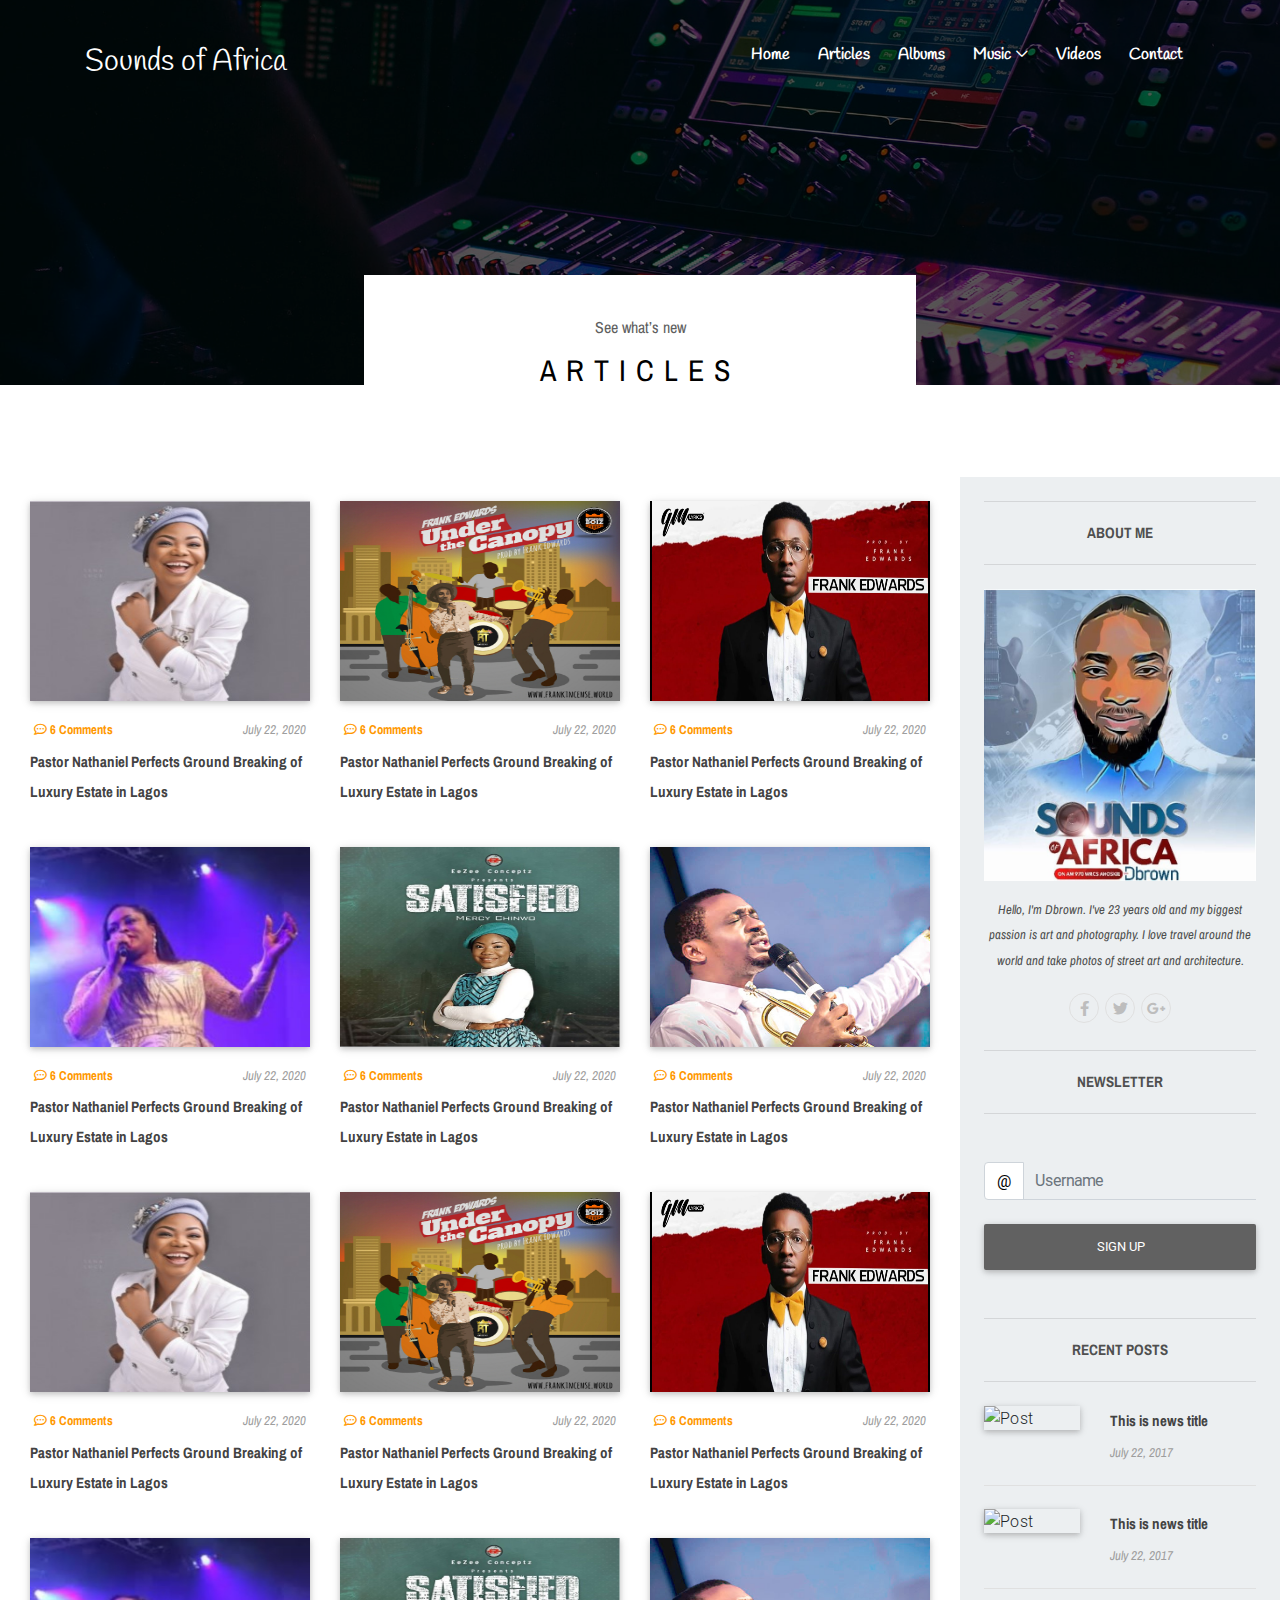
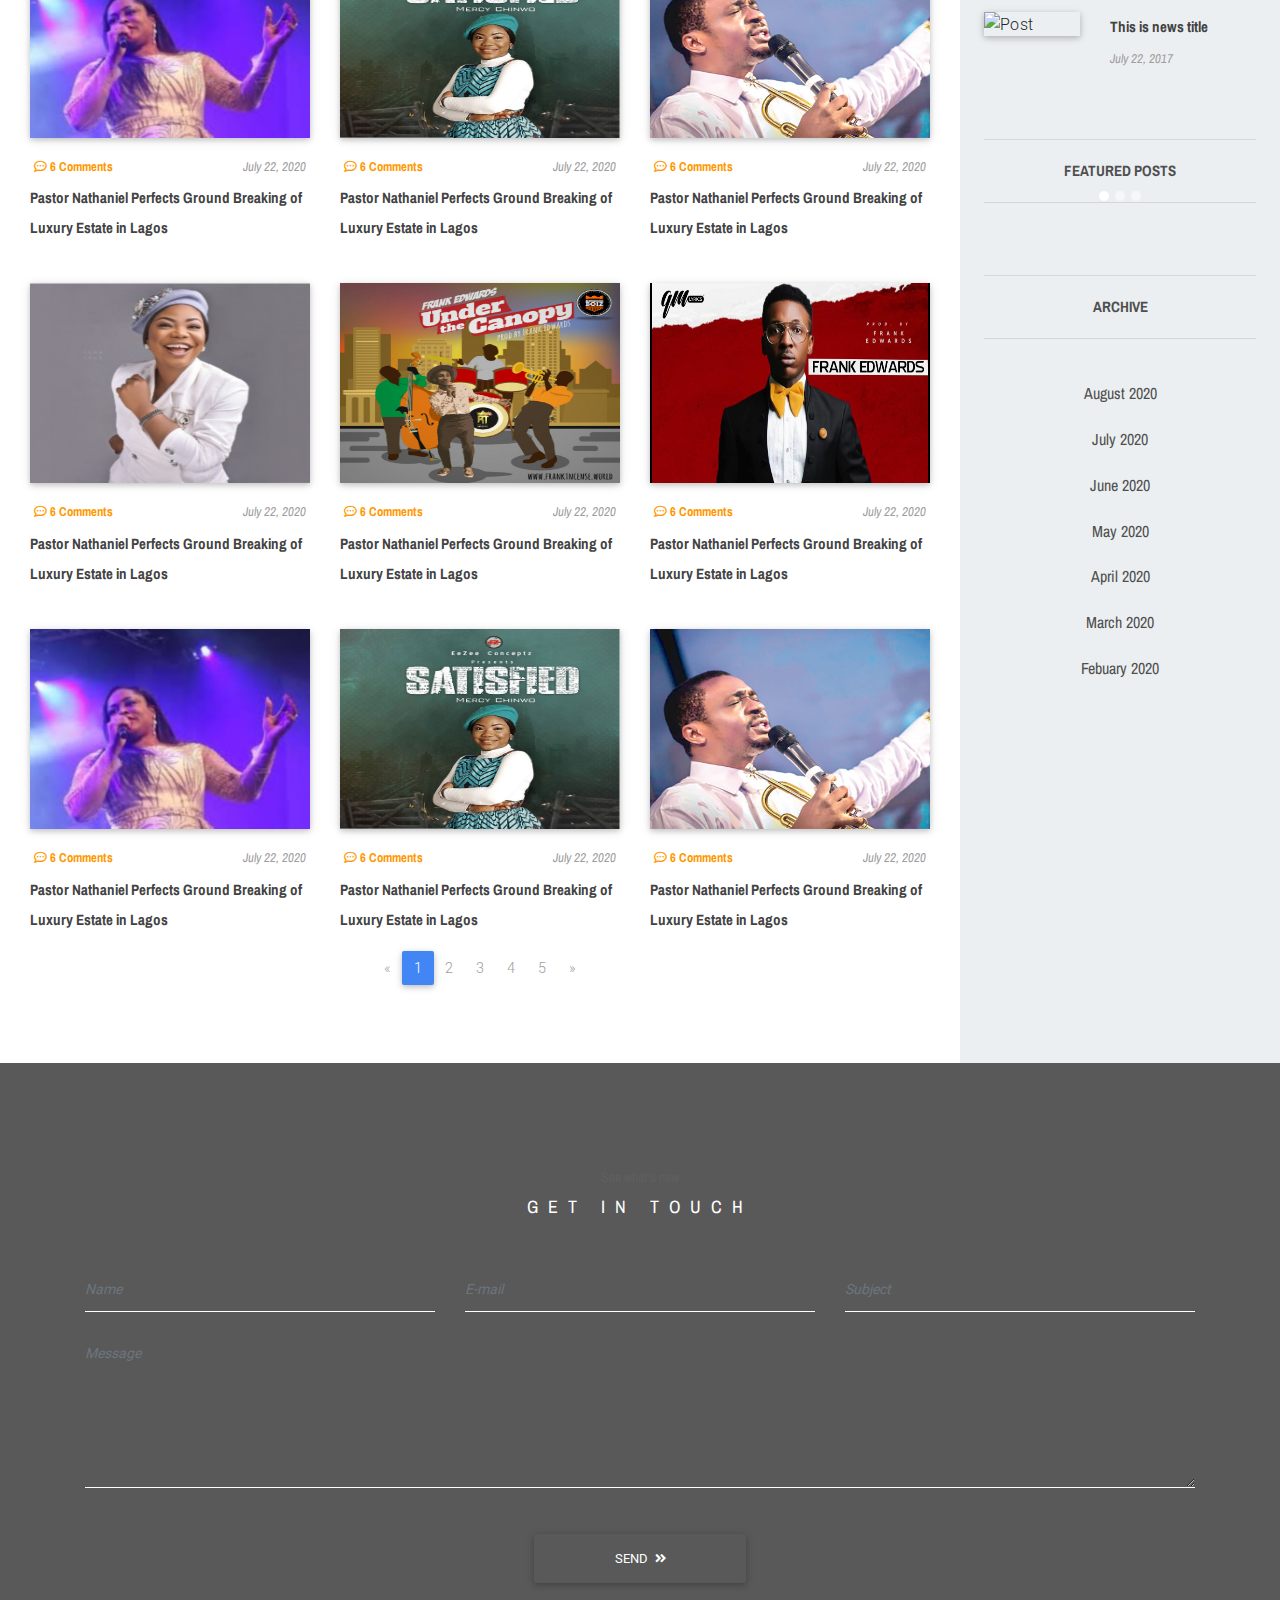
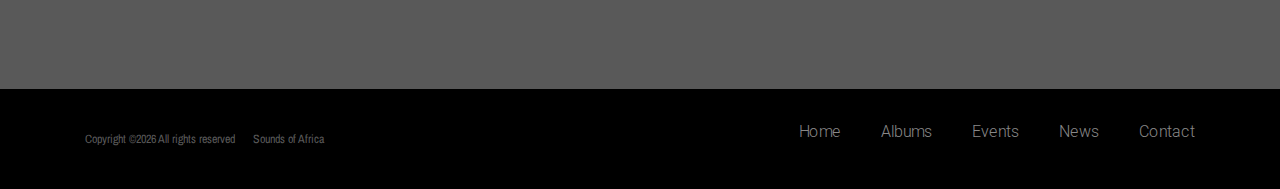
==== commit a4ccacd6: "Update blog.html" ====
--- a/blog.html
+++ b/blog.html
@@ -41,7 +41,7 @@
     </div>
 
     <!-- ##### Header Area Start ##### -->
-    <header class="header-area">
+   <header class="header-area">
         <!-- Navbar Area -->
         <div class="soA-main-menu">
             <div class="classy-nav-container breakpoint-off">
@@ -71,37 +71,16 @@
                                     <li ><a href="index.html">Home</a></li>
                                     <li><a href="blog.html">Articles</a></li>
 									<li><a href="albums-store.html">Albums</a></li>
-<!--
-                                    <li><a href="#">Pages</a>
+                                    <li><a href="music.html">Music</a>
                                         <ul class="dropdown">
-                                            <li><a href="index.html">Home</a></li>
-                                            <li><a href="albums-store.html">Albums</a></li>
-                                            <li><a href="music.html">Events</a></li>
-                                            <li><a href="blog.html">News</a></li>
-                                            <li><a href="contact.html">Contact</a></li>
-                                            <li><a href="elements.html">Elements</a></li>
-                                            <li><a href="login.html">Login</a></li>
-                                            <li><a href="#">Dropdown</a>
-                                                <ul class="dropdown">
-                                                    <li><a href="#">Even Dropdown</a></li>
-                                                    <li><a href="#">Even Dropdown</a></li>
-                                                    <li><a href="#">Even Dropdown</a></li>
-                                                    <li><a href="#">Even Dropdown</a>
-                                                        <ul class="dropdown">
-                                                            <li><a href="#">Deeply Dropdown</a></li>
-                                                            <li><a href="#">Deeply Dropdown</a></li>
-                                                            <li><a href="#">Deeply Dropdown</a></li>
-                                                            <li><a href="#">Deeply Dropdown</a></li>
-                                                            <li><a href="#">Deeply Dropdown</a></li>
-                                                        </ul>
-                                                    </li>
-                                                    <li><a href="#">Even Dropdown</a></li>
-                                                </ul>
-                                            </li>
+                                            <li><a href="music.html">Gospel music</a></li>
+                                            
+                                            <li><a href="music.html">Secular Music</a></li>
+
+                                            
                                         </ul>
                                     </li>
--->
-                                    <li><a href="music.html">Music</a></li>
+
                                     <li><a href="videos.html">Videos</a></li>
                                     <li><a href="contact.html">Contact</a></li>
                                 </ul>
@@ -1859,4 +1838,4 @@
 	
 </body>
 
-</html>+</html>
